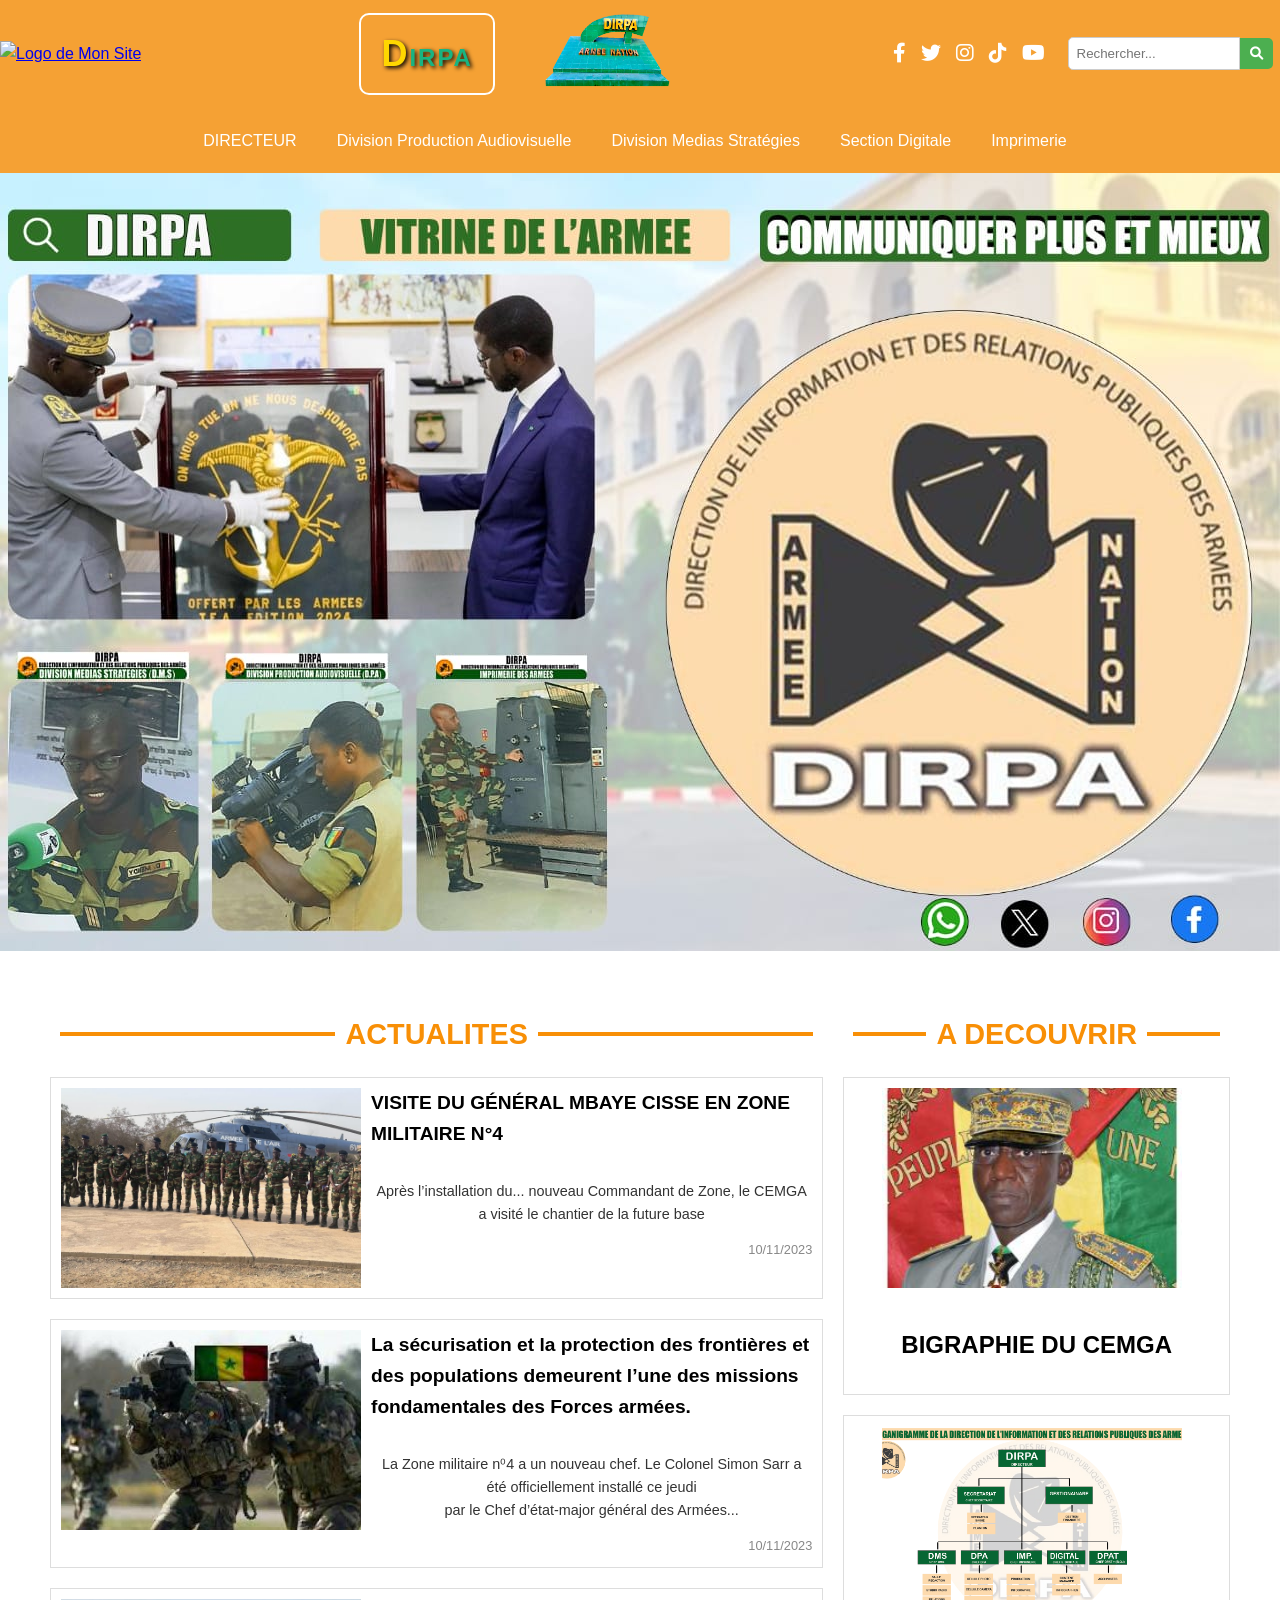
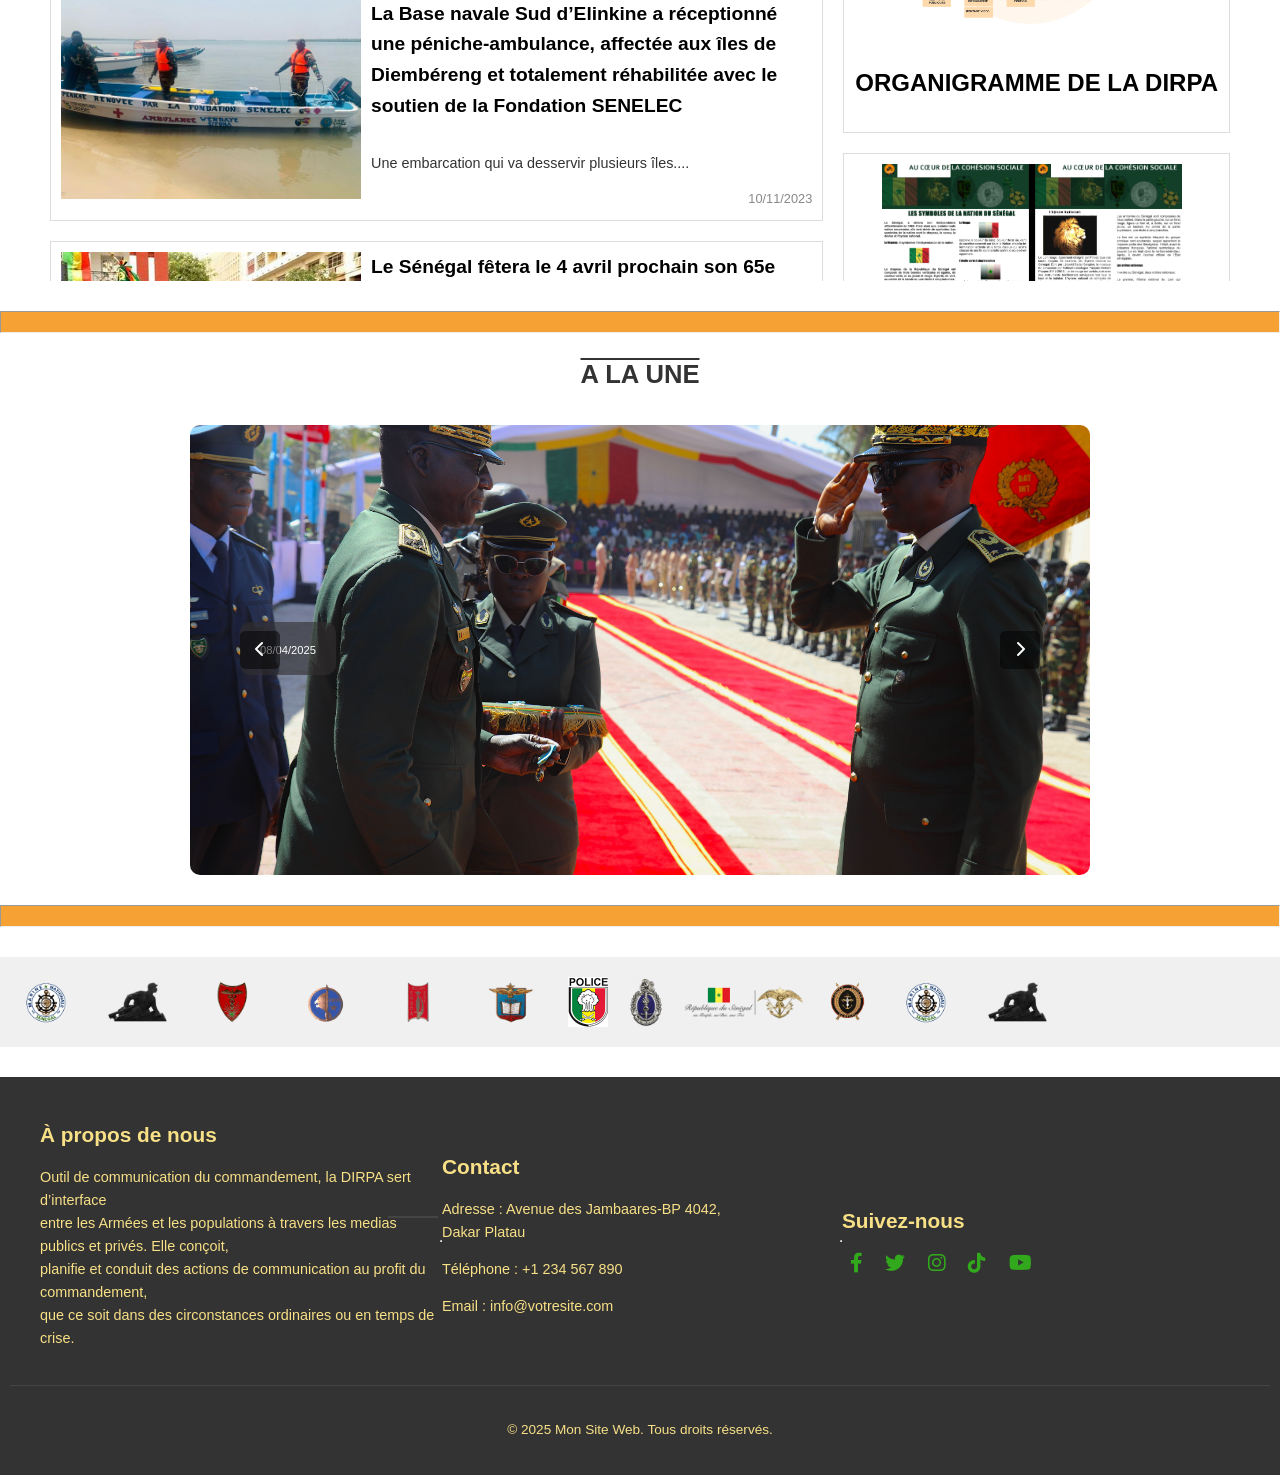
==== index.html @ e5dbb244 "Update and rename pro3.html to index.html" ====
<!DOCTYPE html>
<html lang="fr">
<head>
    <meta charset="UTF-8">
    <meta name="viewport" content="width=device-width,initial-scale=1.0">
    <meta name="keywords" content="militair dirpa armees guerre CEMGA senegal">
    <meta name="author" content="DIOUM Alassane">
    <title> Direction de l’information et des Relations publiques des Armées</title>
    <link rel="Website icon" type="png" href="MEDIA/p2.jpg">
    <link rel="stylesheet" href="pro3.css">
    <link rel="stylesheet" href="https://cdnjs.cloudflare.com/ajax/libs/font-awesome/6.0.0/css/all.min.css">
</head>
<body>
    <header>
        <div class="header-container">
            <div class="header-left">
                <button id="burger-btn" class="burger-btn">
                    <i class="fas fa-bars"></i>
                </button>
                <div class="logo">
                    <a href="#"><img src="logo-pays.png" alt="Logo de Mon Site"></a>
                </div>
            </div>
            <nav id="burger-menu" class="burger-menu">
                <div class="menu-header">
                    <button id="close-menu-btn" class="close-menu-btn">
                        <i class="fas fa-times"></i>
                    </button>
                </div>
                <ul class="menu-list">
                    <li><a href="pro3.html">Accueil</a></li>
                    <li><a href="Apro pos.html">À propos</a></li>
                    <li><a href="#">Services</a></li>
                    <li><a href="#">Contact</a></li>
                </ul>
            </nav>
            <div class="header-center">
                <div class="site-name">
                    <span class="first-letter">D</span>IRPA
                </div>
                <div class="site-logo">
                    <img src="MEDIA/LOGODIRPA_3798 copie.png" alt="Logo DIRPA">
                </div>
            </div>
            <div class="social-icons">
                <a href="https://www.facebook.com/profile.php?id=100066455349864" target="_blank"><i class="fab fa-facebook-f"></i></a>
                <a href="https://twitter.com/@CHEFDIRPA" target="_blank"><i class="fab fa-twitter"></i></a>
                <a href="#" target="_blank"><i class="fab fa-instagram"></i></a>
                <a href="https://www.tiktok.com/@dirpa.armees_sn" target="_blank"><i class="fab fa-tiktok"></i></a>
                <a href="https://youtube.com/@dirpa4155?si=M4tlUrUKACIum7GP" target="_blank"><i class="fab fa-youtube"></i></a>
                <div id="search-container" class="search-container">
                    <input type="text" id="search-input" placeholder="Rechercher...">
                    <button id="search-button" class="search-button">
                        <i class="fas fa-search"></i>
                    </button>
                </div>
            </div>
        </div>
        <nav class="main-nav">
            <ul class="nav-list">
                <li class="nav-item">
                    <a href="#" class="nav-link">DIRECTEUR</a>
                    <div class="sub-menu">
                        <a href="#">Biographie</a>
                        <a href="Ancien.html">Anciens Directeurs</a>
                    </div>
                </li>
                <li class="nav-item">
                    <a href="#" class="nav-link">Division Production Audiovisuelle</a>
                    <div class="sub-menu">
                        <a href="#">Images</a>
                        <a href="#">Videos</a>
                    </div>
                </li>
                <li class="nav-item">
                    <a href="#" class="nav-link">Division Medias Stratégies</a>
                    <div class="sub-menu">
                        <a href="#">Reportages</a>
                    </div>
                </li>
                <li class="nav-item">
                    <a href="#" class="nav-link">Section Digitale</a>
                     
                </li>
                <li class="nav-item">
                    <a href="#" class="nav-link">Imprimerie</a>
                     
                </li>
            </ul>
        </nav>
    </header>
    <div class="imagGARDE"><img src="MEDIA/GARD.jpeg" alt="image d'accuil"></div>
    <div class="container">
        <section class="left-section">
            <h2 class="section-title">ACTUALITES</h2>
            <article class="article">
                <img src="MEDIA/Gk6RUnjXgAAIiLb.jpg" alt="Image 1">
                <div class="article-content">
                    <a href="visit du cemga.html"><h2> VISITE DU GÉNÉRAL MBAYE CISSE EN ZONE MILITAIRE N°4</h2></a>
                    <p> Après l’installation du...
                        nouveau Commandant de Zone, le CEMGA a visité le chantier de la future base</p>
                    <span class="date">10/11/2023</span>
                </div>
            </article>
            <article class="article">
                <img src="MEDIA/emat.jpg" alt="Image 1">
                <div class="article-content">
                    <a href="zoneN4.html"><h2> La sécurisation et la protection des frontières et des populations
                         demeurent l’une des missions fondamentales des Forces armées.</h2></a>
                    <p>La Zone militaire n⁰4 a un nouveau chef. Le Colonel Simon Sarr a été officiellement installé ce jeudi<br>
                        par le Chef d’état-major général des Armées...</p>
                    <span class="date">10/11/2023</span>
                </div>
            </article>
            <article class="article">
                <img src="MEDIA/GlDpIAQXEAAuSAr.jpg" alt="Image 1">
                <div class="article-content">
                    <a href="baseNavalN4.html"><h2>La Base navale Sud d’Elinkine
                        a réceptionné une péniche-ambulance,  affectée aux îles de Diembéreng 
                        et totalement réhabilitée avec le soutien de la Fondation SENELEC </h2></a>
                    <p>Une embarcation qui va desservir plusieurs îles....</p>
                    <span class="date">10/11/2023</span>
                </div>
            </article>
            <article class="article">
                <img src="MEDIA/download.jpg" alt="Image 1"> 
                <div class="article-content">
                    <a href="Avril4.html"><h2> Le Sénégal fêtera le 4 avril prochain son 65e anniversaire d'indépendance avec
                         une grande célébration, comprenant un défilé militaire hors du commun.</h2></a>
                    <p> l'événement mettra particulièrement en évidence la souveraineté stratégique de la nation dans les domaines de la défense et de</p>
                    <span class="date">10/11/2023</span>
                </div>
            </article>
            <article class="article">
                <img src="MEDIA/GYCNZhbXkAA2QbT.jpg" alt="Image 1"> 
                <div class="article-content">
                    <a href="nawrtane.html"><h2>  Les Armées, conjointement avec la Gendarmerie nationale et les parcs nationaux,
                        ont lancé l'opération NAWETAN depuis le 13 septembre 2024 dans la zone de la FALÉMÉ.</h2></a>
                    <p>cette opération entre dans le cadre des activités <br>
                        permanentes des FDS visant à prévenir d'éventuelles</p>
                    <span class="date">10/11/2023</span>
                </div>
            </article>
            <article class="article">
                <iframe width="560" height="315" src="https://www.youtube.com/embed/WeNfExlkNZU?si=0P1k-4X4CtDHpziL" title="YouTube video player" frameborder="0" allow="accelerometer; autoplay; clipboard-write; encrypted-media; gyroscope; picture-in-picture; web-share"
                 referrerpolicy="strict-origin-when-cross-origin" allowfullscreen></iframe>
                <div class="article-content">
                      
                </div>
            </article>
             
        </section>
        <section class="right-section">
            <h2 class="section-title">A DECOUVRIR</h2>
            <article class="article">
                <a href="cemga.html"><img src="MEDIA/photo cemga (1).jpg" alt="Image 3"></a>
                <a href="cemga.html"><h2>BIGRAPHIE DU CEMGA</h2></a>
            </article>
            <article class="article">
                <a href="ORGANIGRAMME.html"><img src="MEDIA/Plan de travail 1 copie.png" alt="Image 3"></a>
                <a href="ORGANIGRAMME.html"><h2>ORGANIGRAMME DE LA DIRPA</h2></a>
            </article>
            <article class="article">
                <a href="symbol.html"><img src="MEDIA/les symboles de la nation.jpg" alt="Image 3"></a>
                <a href="symbol.html"><h2> les symboles de la nation</h2></a>
            </article>
            <article class="article">
                <a href="hommage.html"><img src="MEDIA/hommage au feu Adjudant Diouf.png" alt="Image 3"></a>
                <a href="hommage.html"><h2>hommage au feu Adjudant Diouf</h2></a>
            </article>
            <article class="article">
                <iframe width="560" height="315" src="https://www.youtube.com/embed/WeNfExlkNZU?si=0P1k-4X4CtDHpziL" title="YouTube video player" frameborder="0" allow="accelerometer; autoplay; clipboard-write; encrypted-media; gyroscope; picture-in-picture; web-share"
                 referrerpolicy="strict-origin-when-cross-origin" allowfullscreen></iframe>
            </article>
        </section>
    </div>
    <div class="EspaceHR"><hr><h2>A LA UNE</h2></div>

    <div class="fixed-size-slider-container">
        <div class="fixed-size-slider">
            <div class="slide active">
                 <img src="MEDIA/2Q1A8543.JPG" alt="Description de la photo 1"> 
                <div class="slide-info">
                    <div>
                    <a href="#"><h2> </h2></a>
                    </div>
                    <span class="date">08/04/2025</span>
                </div>
            </div>
            <div class="slide">
                <img src="MEDIA/journée de la femme.png" alt="Description de la photo 2">
                <div class="slide-info">
                    <div>
                    <a href="1erDetail.html"><h2>hommage au feu Adjudant Diouf </h2></a>
                    </div>
                    <span class="date">07/04/2025</span>
                </div>
            </div>
            <div class="slide">
                <img src="MEDIA/whatsapp-image-2025-02-27-a-13-35-14_5ab95a9e.jpg" alt="Description de la photo 3">
                <div class="slide-info">
                    <div>
                   <a href=""><h2> <h2></a>
                   </div>
                    <span class="date">06/04/2025</span>
                </div>
            </div>
        </div>
        <div class="slider-controls">
            <button class="prev-btn"><i class="fas fa-chevron-left"></i></button>
            <button class="next-btn"><i class="fas fa-chevron-right"></i></button>
        </div>
    </div>
    <div class="EspaceHR"><hr></div>
    <div class="partners-band">
        <div class="partners-container">
            <a href="https://www.partenaire1.com" target="_blank" class="partner-logo">
                <img src="MEDIA/Marine.png" alt="Logo Partenaire 1">
            </a>
            <a href="https://www.partenaire2.com" target="_blank" class="partner-logo">
                <img src="MEDIA/EMAT.png" alt="Logo Partenaire 2">
            </a>
            <a href="https://www.partenaire3.com" target="_blank" class="partner-logo">
                <img src="MEDIA/EMS.png" alt="Logo Partenaire 3">
            </a>
            <a href="https://www.partenaire4.com" target="_blank" class="partner-logo">
                <img src="MEDIA/ENOA.png" alt="Logo Partenaire 4">
            </a>
            <a href="https://www.partenaire5.com" target="_blank" class="partner-logo">
                <img src="MEDIA/ENSOA.png" alt="Logo Partenaire 5">
            </a>
            <a href="https://www.partenaire6.com" target="_blank" class="partner-logo">
                <img src="MEDIA/EAA.png" alt="Logo Partenaire 6">
            </a>
            <a href="https://www.partenaire7.com" target="_blank" class="partner-logo">
                <img src="MEDIA/POLICE2.jpg" alt="Logo Partenaire 7">
            </a>
            <a href="https://www.partenaire8.com" target="_blank" class="partner-logo">
                <img src="MEDIA/gendarmeri.png" alt="Logo Partenaire 8">
            </a>
            <a href="https://www.partenaire1.com" target="_blank" class="partner-logo">
                <img src="MEDIA/EMGA.png" alt="Logo Partenaire 1">
            </a>
            <a href="https://www.partenaire1.com" target="_blank" class="partner-logo">
                <img src="MEDIA/mfa.png" alt="Logo Partenaire 1">
            </a>
            <a href="https://www.partenaire2.com" target="_blank" class="partner-logo">
                <img src="MEDIA/Marine.png" alt="Logo Partenaire 2">
            </a>
            <a href="https://www.partenaire3.com" target="_blank" class="partner-logo">
                <img src="MEDIA/EMAT.png" alt="Logo Partenaire 3">
            </a>
        </div>
    </div>


    <footer>
        <div class="footer-container">
            <div class="footer-section">
                <h3>À propos de nous</h3>
                <p>Outil de communication du commandement, la DIRPA sert d’interface<br>
                    entre les Armées et les populations à travers les medias publics et privés. Elle conçoit,<br>
                     planifie et conduit des actions de communication au profit du commandement,<br>
                      que ce soit dans des circonstances ordinaires ou en temps de crise.</p>
            </div>
            <div class="ligne">
            <hr>
            </div>
            <hr>
            <div class="footer-section">
                <h3>Contact</h3>
                <p>Adresse : Avenue des Jambaares-BP 4042,<br> Dakar Platau</p>
                <p>Téléphone : +1 234 567 890</p>
                <p>Email : info@votresite.com</p>
            </div>
            <hr>
            <div class="footer-section">
                <h3>Suivez-nous</h3>
                <div class="social-icons-footer">
                    <a href="https://www.facebook.com/profile.php?id=100066455349864" target="_blank"><i class="fab fa-facebook-f"></i></a>
                <a href="https://twitter.com/@CHEFDIRPA" target="_blank"><i class="fab fa-twitter"></i></a>
                <a href="#" target="_blank"><i class="fab fa-instagram"></i></a>
                <a href="https://www.tiktok.com/@dirpa.armees_sn" target="_blank"><i class="fab fa-tiktok"></i></a>
                <a href="https://youtube.com/@dirpa4155?si=M4tlUrUKACIum7GP" target="_blank"><i class="fab fa-youtube"></i></a>
                </div>
            </div>
        </div>
        <div class="footer-bottom">
            <p>&copy; 2025 Mon Site Web. Tous droits réservés.</p>
        </div>
    </footer>
    <script src="pro3.js"></script>
</body>
</html>
---- pro3.css ----
/* Styles généraux */
body {
    margin: 0;
    font-family: sans-serif;
    line-height: 1.6; /* Améliore la lisibilité */
    color: #333; /* Couleur de texte par défaut */
}

/* Images gardes - doit s'adapter */
.imagGARDE img {
    max-width: 100%; /* S'assure que l'image ne déborde pas */
    height: auto; /* Maintient le ratio d'aspect */
    display: block; /* Supprime l'espace sous l'image */
    object-fit: cover;
    width: 100%; /* Pour s'assurer qu'elle occupe toute la largeur disponible */
}

/* Header */
header {
    background-color: rgb(245, 161, 52);
    color: white;
    padding: 10px 0;
    position: sticky;
    top: 0;
    z-index: 100;
    display: flex;
    flex-direction: column;
    align-items: center;
}

.header-container {
    display: flex;
    align-items: center;
    justify-content: space-between;
    padding: 0 20px;
    width: 100%;
    flex-wrap: wrap; /* Permet aux éléments de passer à la ligne */
}

.header-left {
    display: flex;
    align-items: center;
    gap: 10px;
    /* width: auto; On gérera la largeur avec flex-basis ou des media queries */
}

.logo img {
    height: 50px;
}

.site-logo img {
    height: 80px;
    margin-left: 35px;
}

/* Burger Button (visible sur mobile, caché sur desktop) */
.burger-btn {
    background-color: rgba(0, 0, 0, 0.053);
    border: none;
    color: white;
    font-size: 30px;
    cursor: pointer;
    padding: 10px;
    margin-left: 5px;
    border-radius: 10px;
    display: none; /* Caché par défaut sur desktop */
}

/* Burger Menu Overlay */
.burger-menu a:hover {
    text-decoration: overline;
}

.burger-menu {
    position: fixed;
    top: 0;
    left: 0;
    width: 250px;
    max-width: 80%; /* Limite la largeur sur les très petits écrans */
    height: 100%;
    background-color: #0a0a0ad2;
    color: rgb(246, 242, 242);
    transform: translateX(-100%);
    transition: transform 0.4s ease-in-out;
    z-index: 101;
    overflow-y: auto;
}

.burger-menu.open {
    transform: translateX(0);
}

.menu-header {
    display: flex;
    justify-content: flex-end;
    padding: 10px;
}

.close-menu-btn {
    background-color: transparent;
    border: none;
    color: white;
    font-size: 24px;
    cursor: pointer;
    padding: 5px;
}

.menu-list {
    list-style: none;
    padding: 0;
    margin: 20px 0;
}

.menu-list li {
    padding: 15px 20px;
    border-bottom: 1px solid #444;
}

.menu-list li a {
    color: rgb(255, 255, 255);
    text-decoration: none;
    display: block; /* Rend la zone de clic plus grande */
}

/* Main Navigation (Desktop) */
.main-nav {
    display: flex; /* Toujours flex sur desktop */
    justify-content: center;
    margin-top: 20px;
    width: 100%;
}

.nav-list {
    display: flex;
    list-style: none;
    padding: 0;
    margin: 0;
    flex-wrap: wrap; /* Permet aux éléments de passer à la ligne si l'écran est trop petit */
    justify-content: center; /* Centre les éléments si wrap */
}

.nav-item {
    position: relative;
    margin-right: 10px;
}

.nav-link {
    color: white;
    text-decoration: none;
    padding: 10px 15px;
    display: block;
    text-align: center;
}

.nav-link:hover {
    background-color: rgb(244, 141, 5);
}

/* Sub-menus */
.sub-menu {
    position: absolute;
    top: 100%;
    left: 0;
    background-color: rgba(245, 161, 52, 0.858);
    list-style: none;
    padding: 0;
    margin: 0;
    min-width: 200px;
    display: none; /* Caché par défaut, montré au hover/click */
    flex-direction: column;
    border: 0px solid #444;
    box-shadow: 0px 4px 6px rgb(245, 161, 52); /* Correction de la faute de frappe */
    z-index: 102;
    max-height: 200px;
    overflow-y: auto;
}

.nav-item:hover > .sub-menu {
    display: flex;
}

.sub-menu a {
    color: white;
    text-decoration: none;
    padding: 12px 15px;
    display: block;
    text-align: center;
}

.sub-menu a:hover {
    background-color: rgb(254, 144, 2);
}

/* Social Icons */
.social-icons {
    display: flex;
    gap: 15px;
    font-size: 20px;
    margin-top: 10px;
    order: 3;
    width: 100%; /* Prend toute la largeur sur mobile */
    justify-content: center;
    flex-wrap: wrap; /* Permet aux icônes de passer à la ligne si trop nombreuses */
}

.social-icons a {
    color: white;
    text-decoration: none;
}

.social-icons a:hover {
    color: #ddd;
}

/* Header Center (DIRPA logo and name) */
.header-center {
    display: flex;
    justify-content: center;
    align-items: center;
    width: 100%; /* Prend toute la largeur sur mobile */
    order: 2;
    margin-top: 10px;
    flex-wrap: wrap; /* Permet aux éléments de passer à la ligne */
}

.site-name {
    font-size: 24px;
    font-weight: bold;
    color: #18b482;
    letter-spacing: 2px;
    text-shadow: 2px 2px 4px #000000;
    font-family: 'Arial Black', sans-serif;
    padding: 10px 20px;
    border: 2px solid white;
    border-radius: 10px;
    margin-right: 15px;
    text-align: center; /* Centre le texte si une ligne */
}

.site-name .first-letter {
    font-size: 36px;
    color: #FFD700;
}

/* Search Container */
#search-container {
    display: flex;
    align-items: center;
    margin-top: 10px;
    order: 4;
    width: 100%; /* Prend toute la largeur sur mobile */
    justify-content: center;
}

#search-input {
    padding: 8px;
    border: 1px solid #ccc;
    border-radius: 5px 0 0 5px;
    width: 70%; /* Rendre le champ de recherche plus flexible */
    max-width: 300px; /* Limite la largeur max */
}

.search-button {
    padding: 8px 10px;
    background-color: #4CAF50;
    color: white;
    border: none;
    border-radius: 0 5px 5px 0;
    cursor: pointer;
    margin-right: 0; /* Pas de marge à droite sur mobile */
}

.search-button:hover {
    background-color: #45a049;
}

/* Main Content Area */
.container {
    display: flex;
    flex-direction: column; /* Par défaut en colonne pour mobile */
    height: auto; /* Hauteur auto pour s'adapter au contenu */
    padding: 10px;
    max-width: 1200px; /* Limite la largeur maximale sur grand écran */
    margin: 20px auto; /* Centre le conteneur */
}

.left-section,
.right-section {
    flex: 1; /* Prendra toute la largeur disponible */
    overflow-y: visible; /* Pas de scrollbar interne */
    padding: 10px;
    margin-bottom: 20px; /* Espace entre les sections sur mobile */
}

.section-title {
    display: flex;
    align-items: center;
    justify-content: center;
    margin: 20px 0;
    color: rgb(248, 143, 6);
    font-size: 1.8em; /* Ajuste la taille pour mobile */
    text-align: center;
}

.section-title::before,
.section-title::after {
    content: "";
    flex: 1;
    height: 4px;
    background-color: rgb(248, 143, 6);
    margin: 0 10px;
}

/* Articles */
.article {
    display: flex;
    flex-direction: column; /* Les articles s'empilent verticalement sur mobile */
    margin-bottom: 20px;
    border: 1px solid #ddd;
    padding: 10px;
    transition: transform 0.3s ease;
    align-items: center; /* Centre les éléments dans l'article */
    text-align: center; /* Centre le texte */
}

.article:hover {
    transform: none; /* Désactive le scale pour mobile pour éviter des problèmes */
}

.article img {
    width: 100%; /* L'image prend toute la largeur de l'article */
    height: auto; /* Maintient le ratio */
    max-height: 250px; /* Limite la hauteur max pour les images */
    object-fit: cover;
    margin-right: 0; /* Pas de marge à droite sur mobile */
    margin-bottom: 10px; /* Espace sous l'image */
}

.article-content {
    flex: 1;
    display: flex;
    flex-direction: column;
    justify-content: space-between;
    align-items: center; /* Centre le contenu textuel */
    text-align: center;
}

.article-content h2 {
    margin-top: 0;
    font-size: 1.2em; /* Taille de police ajustée */
}

.article-content p {
    font-size: 0.9em; /* Taille de police ajustée */
    text-align: center; /* Centre le paragraphe */
}

.article-content a {
    text-decoration: none;
    color: #000000;
}

.article-content a:hover {
    color: #0619ea;
}

.date {
    display: block;
    margin-top: 10px; /* Espace au-dessus de la date */
    margin-left: 0; /* Pas de marge auto sur mobile */
    font-size: 0.8em;
    color: #888;
    text-align: center;
    width: 100%; /* Prend toute la largeur */
}

.right-section .article {
    flex-direction: column; /* Assure que les articles restent en colonne */
    align-items: center;
    text-align: center;
}

.right-section .article img {
    margin-bottom: 10px;
    height: auto; /* Laisser la hauteur s'ajuster */
    max-height: 200px; /* Ajuste la hauteur max pour cette section */
}

.right-section a {
    text-decoration: none;
    color: #000000;
}

.right-section a:hover {
    color: #0619ea;
}

/* iframes (YouTube videos) */
iframe {
    width: 100%; /* Rendre les vidéos responsives */
    height: 200px; /* Hauteur fixe pour les vidéos sur mobile */
    max-height: 56.25vw; /* Ratio 16:9 pour maintenir la proportion */
    margin-bottom: 15px; /* Espace sous la vidéo */
}


/* Slider */
.fixed-size-slider-container {
    width: 90%; /* Prend une grande partie de la largeur */
    height: 250px; /* Hauteur réduite pour mobile */
    overflow: hidden;
    position: relative;
    margin: 30px auto;
    border-radius: 10px;
}

.fixed-size-slider {
    display: flex;
    width: 100%;
    height: 100%;
    transition: transform 0.5s ease-in-out;
}

.slide {
    flex-shrink: 0;
    width: 100%;
    height: 100%;
    position: relative;
}

.slide img {
    display: block;
    width: 100%;
    height: 100%;
    object-fit: cover;
}

.slide-info {
    position: absolute;
    bottom: 10px; /* Ajuste la position du texte */
    left: 10px;
    right: 10px; /* Permet au fond de s'étendre */
    background-color: rgba(50, 48, 48, 0.6);
    color: white;
    padding: 10px; /* Ajoute du padding */
    border-radius: 10px;
}

.slide-info h2 {
    margin: 0; /* Supprime la marge par défaut */
    font-size: 1em;
}

.slide-info a {
    color: white;
    text-decoration: none;
}

.slide-info .date {
    font-size: 0.7em;
    color: white;
    margin-top: 5px; /* Espace au-dessus de la date */
    text-align: left; /* Aligner à gauche */
}

.slider-controls {
    position: absolute;
    top: 50%;
    left: 10px; /* Ajuste la position */
    right: 10px; /* Ajuste la position */
    display: flex;
    justify-content: space-between;
    transform: translateY(-50%);
}

.slider-controls button {
    background-color: rgba(0, 0, 0, 0.5);
    color: white;
    border: none;
    padding: 5px 10px; /* Diminue le padding */
    border-radius: 5px;
    cursor: pointer;
    font-size: 0.9em; /* Diminue la taille de la police */
}

/* Partners Band */
.partners-band {
    width: 100%;
    overflow: hidden;
    background-color: #f0f0f0;
    padding: 20px 0; /* Réduit le padding */
    box-sizing: border-box;
    margin: 30px 0; /* Réduit la marge */
}

.partners-container {
    display: flex;
    animation: scroll 20s linear infinite;
    white-space: nowrap;
}

.partner-logo {
    display: flex;
    align-items: center;
    justify-content: center;
    margin: 0 10px; /* Réduit la marge entre les logos */
    flex-shrink: 0;
}

.partner-logo img {
    max-height: 50px; /* Réduit la hauteur max des logos */
    max-width: 120px; /* Réduit la largeur max des logos */
    object-fit: contain;
}

/* Footer */
footer {
    background-color: #333;
    color: rgb(248, 224, 135);
    padding: 20px 10px; /* Ajoute un padding horizontal */
    text-align: center; /* Centre le texte par défaut */
}

.footer-container {
    display: flex;
    flex-direction: column; /* Empile les sections du footer sur mobile */
    align-items: center; /* Centre les éléments */
    max-width: 1200px;
    margin: 0 auto;
}

.ligne hr {
    height: 2px; /* Ligne horizontale */
    width: 80%; /* Prend une bonne partie de la largeur */
    margin: 20px auto; /* Centre la ligne */
    background-color: #444; /* Couleur de la ligne */
    border: none;
    transform: none; /* Retire la rotation pour mobile */
}

.footer-section {
    flex: 1;
    min-width: unset; /* Retire le min-width */
    margin-bottom: 20px;
    padding: 0 10px; /* Padding interne pour les sections */
}

.footer-section h3 {
    margin-bottom: 10px;
    font-size: 1.3em;
}

.footer-section p {
    font-size: 0.9em;
}

.social-icons-footer a {
    color: rgb(50, 168, 29);
    font-size: 24px; /* Augmente la taille des icônes pour la facilité de clic */
    margin: 0 8px; /* Espacement entre les icônes */
}

.footer-bottom {
    text-align: center;
    padding-top: 20px;
    border-top: 1px solid #444;
    font-size: 0.85em;
}

/* Styles pour la page de détails d'article */
.article-detail-container {
    max-width: 95%; /* Prend plus de largeur sur mobile */
    margin: 20px auto;
    padding: 10px; /* Réduit le padding */
}

.article-detail {
    flex-direction: column;
    border: 1px solid #ddd;
    padding: 15px; /* Réduit le padding */
}

.article-detail img {
    max-width: 100%;
    height: auto;
    margin-bottom: 15px;
}

.article-detail-content h1 {
    margin-top: 0;
    font-size: 1.5em; /* Ajuste la taille */
}

/* Styles pour la page de contenu du menu */
.menu-content-container {
    max-width: 95%;
    margin: 20px auto;
    padding: 10px;
    border: 1px solid #ddd;
}

.EspaceHR hr {
    margin-top: 10px;
    padding-top: 20px;
    background-color: rgb(245, 161, 52);
}

.EspaceHR h2 {
    text-align: center;
    text-decoration: overline;
    font-size: 1.6em; /* Ajuste la taille */
}

/* --- MEDIA QUERIES --- */

/* Pour les écrans plus grands que 768px (Tablettes et Desktops) */
@media (min-width: 769px) {
    .burger-btn {
        display: none; /* Cache le bouton burger sur les grands écrans */
    }

    .burger-menu {
        transform: translateX(-100%); /* S'assure que le menu burger est caché */
    }

    /* Le header doit revenir à sa disposition desktop */
    header {
        flex-direction: column; /* Maintient cette direction pour que la main-nav soit en dessous */
        align-items: center;
    }

    .header-container {
        flex-direction: row;
        justify-content: space-between;
        align-items: center;
        flex-wrap: nowrap; /* Empêche le wrap sur desktop */
    }

    .header-left {
        width: auto;
    }

    .header-center {
        width: auto;
        order: unset; /* Réinitialise l'ordre */
        margin-top: 0;
    }

    .social-icons {
        width: auto;
        order: unset; /* Réinitialise l'ordre */
        margin-top: 0;
    }

    #search-container {
        width: auto;
        order: unset; /* Réinitialise l'ordre */
        margin-top: 0;
    }

    .main-nav {
        display: flex; /* Affiche la navigation principale sur desktop */
        margin-top: 20px;
    }

    .nav-list {
        flex-direction: row; /* La liste de navigation en ligne */
        flex-wrap: nowrap;
    }

    .nav-item {
        margin-right: 10px;
    }

    /* Conteneur principal en deux colonnes */
    .container {
        flex-direction: row; /* Les sections côte à côte */
        height: 100vh; /* Revenir à la hauteur initiale si souhaité, mais 'auto' est souvent mieux */
    }

    .left-section {
        flex: 2; /* Deux fois plus large que la section droite */
        overflow-y: auto; /* Peut avoir un scrollbar interne si le contenu est long */
        margin-bottom: 0; /* Pas de marge entre les sections en desktop */
    }

    .right-section {
        flex: 1; /* Une fois la largeur de base */
        overflow-y: auto; /* Peut avoir un scrollbar interne */
        margin-bottom: 0;
    }

    .article {
        flex-direction: row; /* Articles en ligne */
        text-align: left; /* Alignement du texte à gauche */
        align-items: flex-start; /* Aligne les éléments en haut */
    }

    .article:hover {
        transform: scale(1.05); /* Réactive l'effet de zoom */
    }

    .article img {
        width: 300px; /* Largeur fixe pour les images des articles */
        height: 200px;
        margin-right: 10px;
        margin-bottom: 0;
    }

    .article-content {
        align-items: flex-start; /* Aligne le contenu à gauche */
        text-align: left;
    }

    .date {
        margin-top: auto; /* Pousse la date vers le bas */
        margin-left: auto; /* Pousse la date vers la droite */
        text-align: right;
    }

    .right-section .article {
        flex-direction: column; /* Les articles de la section droite restent en colonne */
        align-items: center;
        text-align: center;
    }

    .right-section .article img {
        height: 250px; /* Revenir à la hauteur originale */
    }

    /* Slider sur desktop */
    .fixed-size-slider-container {
        width: 900px; /* Largeur fixe du conteneur (ajustez) */
        height: 450px; /* Hauteur fixe du conteneur (ajustez) */
    }

    .slide-info {
        bottom: 200px; /* Revenir à la position originale */
        left: 50px;
        right: auto; /* Retire le droit */
        padding: 15px 20px; /* Padding original */
    }

    .slider-controls {
        left: 50px;
        right: 50px;
    }

    .slider-controls button {
        padding: 10px 15px;
        font-size: 1em;
    }

    /* Footer sur desktop */
    footer {
        text-align: left; /* Réaligner le texte à gauche */
    }

    .footer-container {
        flex-direction: row; /* Les sections du footer en ligne */
        justify-content: space-around;
    }

    .ligne hr {
        height: 50px;
        width: 2px; /* Revenir à une ligne verticale */
        margin: 0;
        transform: rotate(90deg);
        transform-origin: top left;
    }

    .footer-section {
        min-width: 200px; /* Revenir au min-width original */
        padding: 0;
    }

    .social-icons-footer a {
        font-size: 20px; /* Revenir à la taille originale des icônes */
        margin-right: 10px;
    }
}

/* Pour les très petits écrans (smartphones en mode portrait) */
@media (max-width: 480px) {
    .header-container {
        padding: 0 10px; /* Moins de padding sur les très petits écrans */
    }

    .site-name {
        font-size: 20px;
        padding: 8px 15px;
        margin-right: 0; /* Pas de marge à droite sur très petit */
    }

    .site-name .first-letter {
        font-size: 30px;
    }

    .logo img {
        height: 40px; /* Plus petit logo sur mobile */
    }

    .site-logo img {
        height: 60px; /* Plus petit logo central */
        margin-left: 10px;
    }

    .social-icons {
        gap: 10px;
        font-size: 18px;
    }

    #search-input {
        width: 60%; /* Encore plus étroit pour laisser de la place au bouton */
    }

    .burger-menu {
        width: 100%; /* Le menu prend toute la largeur sur très petit */
        max-width: none;
    }

    .article-content h2 {
        font-size: 1em; /* Réduit la taille des titres d'article */
    }

    .fixed-size-slider-container {
        width: 95%; /* Prend presque toute la largeur */
        height: 200px; /* Encore plus petit pour s'adapter */
    }

    .slide-info {
        font-size: 0.9em;
        bottom: 5px; /* Positionne le texte plus bas */
        left: 5px;
        right: 5px;
        padding: 8px;
    }

    .slide-info h2 {
        font-size: 0.9em;
    }

    .slider-controls button {
        padding: 3px 8px;
        font-size: 0.8em;
    }

    .partners-band {
        padding: 15px 0;
        margin: 20px 0;
    }

    .partner-logo img {
        max-height: 40px;
        max-width: 100px;
    }
}

/* Styles spécifiques pour le corps quand le menu est ouvert (pour bloquer le scroll) */
body.menu-open {
    overflow: hidden;
}

/* Pour le comportement du burger menu - montre le bouton burger et cache la main-nav sur les petits écrans */
@media (max-width: 768px) {
    .burger-btn {
        display: block; /* Affiche le bouton burger */
    }

    .main-nav {
        display: none; /* Cache la navigation principale */
    }

    .header-container {
        /* Ajustements spécifiques pour le layout du header sur mobile */
        flex-direction: column;
        align-items: center;
        padding: 0 10px;
    }

    .header-left {
        width: 100%;
        justify-content: space-between; /* Espace le logo et le bouton burger */
    }

    .header-center,
    .social-icons,
    #search-container {
        width: 100%;
        justify-content: center;
        margin-top: 10px; /* Ajoute un peu d'espace */
    }
}
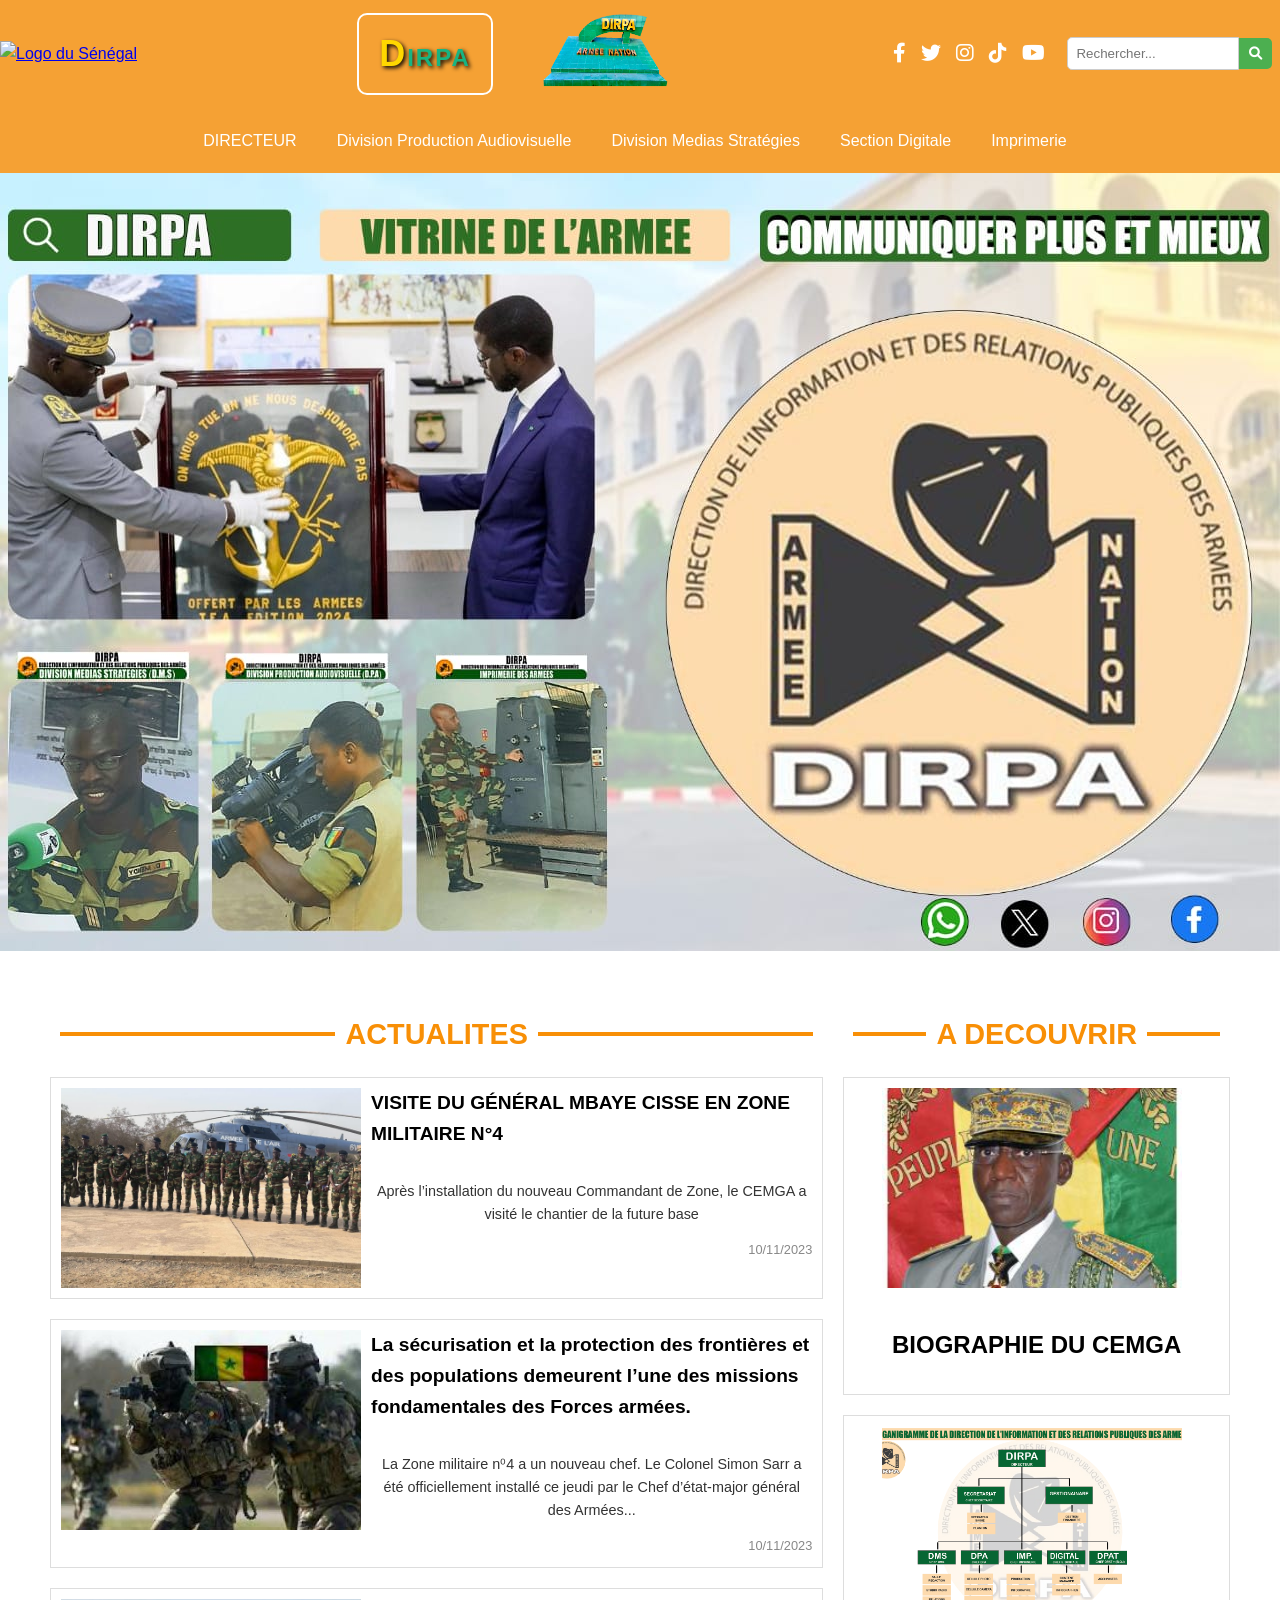
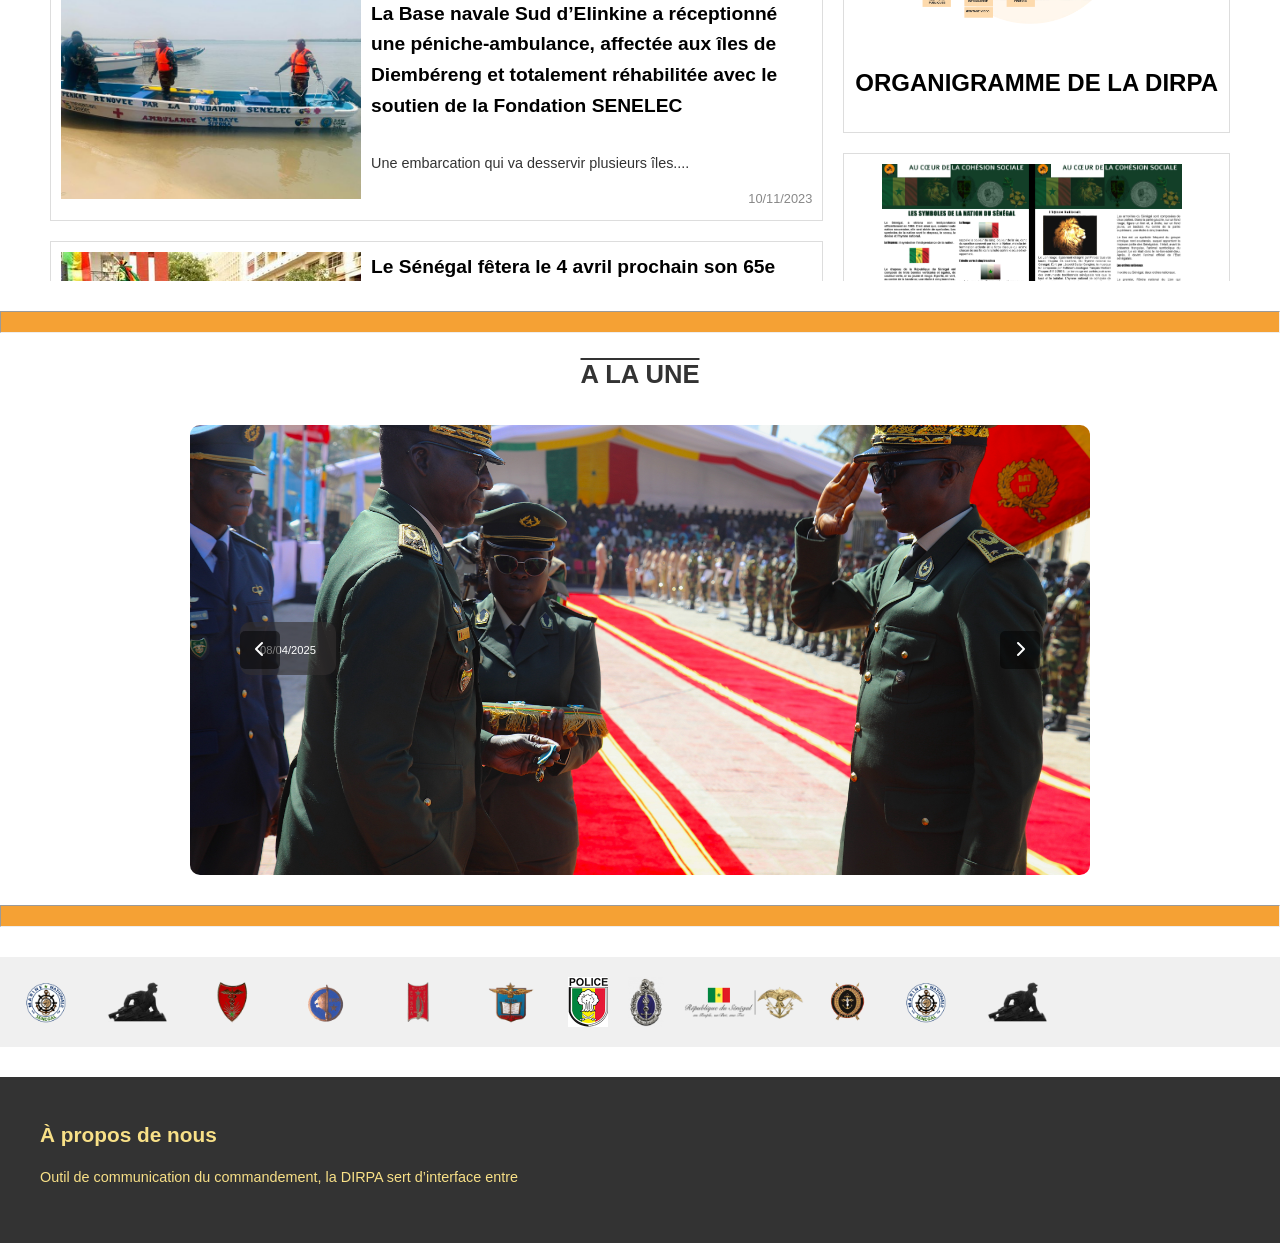
==== commit 57899ce5: "Update index.html" ====
--- a/index.html
+++ b/index.html
@@ -1,12 +1,12 @@
-<!DOCTYPE html>
+ <!DOCTYPE html>
 <html lang="fr">
 <head>
     <meta charset="UTF-8">
-    <meta name="viewport" content="width=device-width,initial-scale=1.0">
+    <meta name="viewport" content="width=device-width, initial-scale=1.0">
     <meta name="keywords" content="militair dirpa armees guerre CEMGA senegal">
     <meta name="author" content="DIOUM Alassane">
-    <title> Direction de l’information et des Relations publiques des Armées</title>
-    <link rel="Website icon" type="png" href="MEDIA/p2.jpg">
+    <title>Direction de l’information et des Relations publiques des Armées</title>
+    <link rel="Website icon" type="image/png" href="MEDIA/p2.jpg">
     <link rel="stylesheet" href="pro3.css">
     <link rel="stylesheet" href="https://cdnjs.cloudflare.com/ajax/libs/font-awesome/6.0.0/css/all.min.css">
 </head>
@@ -14,16 +14,16 @@
     <header>
         <div class="header-container">
             <div class="header-left">
-                <button id="burger-btn" class="burger-btn">
+                <button id="burger-btn" class="burger-btn" aria-label="Ouvrir le menu de navigation" aria-expanded="false">
                     <i class="fas fa-bars"></i>
                 </button>
                 <div class="logo">
-                    <a href="#"><img src="logo-pays.png" alt="Logo de Mon Site"></a>
-                </div>
-            </div>
-            <nav id="burger-menu" class="burger-menu">
+                    <a href="#"><img src="logo-pays.png" alt="Logo du Sénégal"></a>
+                </div>
+            </div>
+            <nav id="burger-menu" class="burger-menu" aria-label="Menu de navigation mobile">
                 <div class="menu-header">
-                    <button id="close-menu-btn" class="close-menu-btn">
+                    <button id="close-menu-btn" class="close-menu-btn" aria-label="Fermer le menu de navigation">
                         <i class="fas fa-times"></i>
                     </button>
                 </div>
@@ -43,20 +43,20 @@
                 </div>
             </div>
             <div class="social-icons">
-                <a href="https://www.facebook.com/profile.php?id=100066455349864" target="_blank"><i class="fab fa-facebook-f"></i></a>
-                <a href="https://twitter.com/@CHEFDIRPA" target="_blank"><i class="fab fa-twitter"></i></a>
-                <a href="#" target="_blank"><i class="fab fa-instagram"></i></a>
-                <a href="https://www.tiktok.com/@dirpa.armees_sn" target="_blank"><i class="fab fa-tiktok"></i></a>
-                <a href="https://youtube.com/@dirpa4155?si=M4tlUrUKACIum7GP" target="_blank"><i class="fab fa-youtube"></i></a>
+                <a href="https://www.facebook.com/profile.php?id=100066455349864" target="_blank" aria-label="Page Facebook"><i class="fab fa-facebook-f"></i></a>
+                <a href="https://twitter.com/@CHEFDIRPA" target="_blank" aria-label="Compte Twitter"><i class="fab fa-twitter"></i></a>
+                <a href="#" target="_blank" aria-label="Compte Instagram"><i class="fab fa-instagram"></i></a>
+                <a href="https://www.tiktok.com/@dirpa.armees_sn" target="_blank" aria-label="Compte TikTok"><i class="fab fa-tiktok"></i></a>
+                <a href="https://youtube.com/@dirpa4155?si=M4tlUrUKACIum7GP" target="_blank" aria-label="Chaîne YouTube"><i class="fab fa-youtube"></i></a>
                 <div id="search-container" class="search-container">
                     <input type="text" id="search-input" placeholder="Rechercher...">
-                    <button id="search-button" class="search-button">
+                    <button id="search-button" class="search-button" aria-label="Lancer la recherche">
                         <i class="fas fa-search"></i>
                     </button>
                 </div>
             </div>
         </div>
-        <nav class="main-nav">
+        <nav class="main-nav" aria-label="Menu de navigation principal">
             <ul class="nav-list">
                 <li class="nav-item">
                     <a href="#" class="nav-link">DIRECTEUR</a>
@@ -80,109 +80,99 @@
                 </li>
                 <li class="nav-item">
                     <a href="#" class="nav-link">Section Digitale</a>
-                     
                 </li>
                 <li class="nav-item">
                     <a href="#" class="nav-link">Imprimerie</a>
-                     
                 </li>
             </ul>
         </nav>
     </header>
-    <div class="imagGARDE"><img src="MEDIA/GARD.jpeg" alt="image d'accuil"></div>
+
+    <div class="imagGARDE"><img src="MEDIA/GARD.jpeg" alt="Image d'accueil du site"></div>
+
     <div class="container">
         <section class="left-section">
             <h2 class="section-title">ACTUALITES</h2>
             <article class="article">
-                <img src="MEDIA/Gk6RUnjXgAAIiLb.jpg" alt="Image 1">
-                <div class="article-content">
-                    <a href="visit du cemga.html"><h2> VISITE DU GÉNÉRAL MBAYE CISSE EN ZONE MILITAIRE N°4</h2></a>
-                    <p> Après l’installation du...
-                        nouveau Commandant de Zone, le CEMGA a visité le chantier de la future base</p>
-                    <span class="date">10/11/2023</span>
-                </div>
-            </article>
-            <article class="article">
-                <img src="MEDIA/emat.jpg" alt="Image 1">
-                <div class="article-content">
-                    <a href="zoneN4.html"><h2> La sécurisation et la protection des frontières et des populations
-                         demeurent l’une des missions fondamentales des Forces armées.</h2></a>
-                    <p>La Zone militaire n⁰4 a un nouveau chef. Le Colonel Simon Sarr a été officiellement installé ce jeudi<br>
-                        par le Chef d’état-major général des Armées...</p>
-                    <span class="date">10/11/2023</span>
-                </div>
-            </article>
-            <article class="article">
-                <img src="MEDIA/GlDpIAQXEAAuSAr.jpg" alt="Image 1">
-                <div class="article-content">
-                    <a href="baseNavalN4.html"><h2>La Base navale Sud d’Elinkine
-                        a réceptionné une péniche-ambulance,  affectée aux îles de Diembéreng 
-                        et totalement réhabilitée avec le soutien de la Fondation SENELEC </h2></a>
+                <img src="MEDIA/Gk6RUnjXgAAIiLb.jpg" alt="Visite du Général Mbaye Cisse">
+                <div class="article-content">
+                    <a href="visit du cemga.html"><h2>VISITE DU GÉNÉRAL MBAYE CISSE EN ZONE MILITAIRE N°4</h2></a>
+                    <p>Après l’installation du nouveau Commandant de Zone, le CEMGA a visité le chantier de la future base</p>
+                    <span class="date">10/11/2023</span>
+                </div>
+            </article>
+            <article class="article">
+                <img src="MEDIA/emat.jpg" alt="Forces armées sénégalaises">
+                <div class="article-content">
+                    <a href="zoneN4.html"><h2>La sécurisation et la protection des frontières et des populations demeurent l’une des missions fondamentales des Forces armées.</h2></a>
+                    <p>La Zone militaire n⁰4 a un nouveau chef. Le Colonel Simon Sarr a été officiellement installé ce jeudi par le Chef d’état-major général des Armées...</p>
+                    <span class="date">10/11/2023</span>
+                </div>
+            </article>
+            <article class="article">
+                <img src="MEDIA/GlDpIAQXEAAuSAr.jpg" alt="Base Navale Sud d’Elinkine">
+                <div class="article-content">
+                    <a href="baseNavalN4.html"><h2>La Base navale Sud d’Elinkine a réceptionné une péniche-ambulance, affectée aux îles de Diembéreng et totalement réhabilitée avec le soutien de la Fondation SENELEC</h2></a>
                     <p>Une embarcation qui va desservir plusieurs îles....</p>
                     <span class="date">10/11/2023</span>
                 </div>
             </article>
             <article class="article">
-                <img src="MEDIA/download.jpg" alt="Image 1"> 
-                <div class="article-content">
-                    <a href="Avril4.html"><h2> Le Sénégal fêtera le 4 avril prochain son 65e anniversaire d'indépendance avec
-                         une grande célébration, comprenant un défilé militaire hors du commun.</h2></a>
-                    <p> l'événement mettra particulièrement en évidence la souveraineté stratégique de la nation dans les domaines de la défense et de</p>
-                    <span class="date">10/11/2023</span>
-                </div>
-            </article>
-            <article class="article">
-                <img src="MEDIA/GYCNZhbXkAA2QbT.jpg" alt="Image 1"> 
-                <div class="article-content">
-                    <a href="nawrtane.html"><h2>  Les Armées, conjointement avec la Gendarmerie nationale et les parcs nationaux,
-                        ont lancé l'opération NAWETAN depuis le 13 septembre 2024 dans la zone de la FALÉMÉ.</h2></a>
-                    <p>cette opération entre dans le cadre des activités <br>
-                        permanentes des FDS visant à prévenir d'éventuelles</p>
-                    <span class="date">10/11/2023</span>
-                </div>
-            </article>
-            <article class="article">
-                <iframe width="560" height="315" src="https://www.youtube.com/embed/WeNfExlkNZU?si=0P1k-4X4CtDHpziL" title="YouTube video player" frameborder="0" allow="accelerometer; autoplay; clipboard-write; encrypted-media; gyroscope; picture-in-picture; web-share"
-                 referrerpolicy="strict-origin-when-cross-origin" allowfullscreen></iframe>
-                <div class="article-content">
-                      
-                </div>
-            </article>
-             
+                <img src="MEDIA/download.jpg" alt="Célébration du 4 avril">
+                <div class="article-content">
+                    <a href="Avril4.html"><h2>Le Sénégal fêtera le 4 avril prochain son 65e anniversaire d'indépendance avec une grande célébration, comprenant un défilé militaire hors du commun.</h2></a>
+                    <p>L'événement mettra particulièrement en évidence la souveraineté stratégique de la nation dans les domaines de la défense et de</p>
+                    <span class="date">10/11/2023</span>
+                </div>
+            </article>
+            <article class="article">
+                <img src="MEDIA/GYCNZhbXkAA2QbT.jpg" alt="Opération NAWETAN">
+                <div class="article-content">
+                    <a href="nawrtane.html"><h2>Les Armées, conjointement avec la Gendarmerie nationale et les parcs nationaux, ont lancé l'opération NAWETAN depuis le 13 septembre 2024 dans la zone de la FALÉMÉ.</h2></a>
+                    <p>cette opération entre dans le cadre des activités permanentes des FDS visant à prévenir d'éventuelles</p>
+                    <span class="date">10/11/2023</span>
+                </div>
+            </article>
+            <article class="article">
+                <iframe src="https://www.youtube.com/embed/dQw4w9WgXcQ" title="YouTube video player" frameborder="0" allow="accelerometer; autoplay; clipboard-write; encrypted-media; gyroscope; picture-in-picture; web-share" referrerpolicy="strict-origin-when-cross-origin" allowfullscreen></iframe>
+                <div class="article-content">
+                    </div>
+            </article>
         </section>
+
         <section class="right-section">
             <h2 class="section-title">A DECOUVRIR</h2>
             <article class="article">
-                <a href="cemga.html"><img src="MEDIA/photo cemga (1).jpg" alt="Image 3"></a>
-                <a href="cemga.html"><h2>BIGRAPHIE DU CEMGA</h2></a>
-            </article>
-            <article class="article">
-                <a href="ORGANIGRAMME.html"><img src="MEDIA/Plan de travail 1 copie.png" alt="Image 3"></a>
+                <a href="cemga.html"><img src="MEDIA/photo cemga (1).jpg" alt="Photo du CEMGA"></a>
+                <a href="cemga.html"><h2>BIOGRAPHIE DU CEMGA</h2></a>
+            </article>
+            <article class="article">
+                <a href="ORGANIGRAMME.html"><img src="MEDIA/Plan de travail 1 copie.png" alt="Organigramme de la DIRPA"></a>
                 <a href="ORGANIGRAMME.html"><h2>ORGANIGRAMME DE LA DIRPA</h2></a>
             </article>
             <article class="article">
-                <a href="symbol.html"><img src="MEDIA/les symboles de la nation.jpg" alt="Image 3"></a>
-                <a href="symbol.html"><h2> les symboles de la nation</h2></a>
-            </article>
-            <article class="article">
-                <a href="hommage.html"><img src="MEDIA/hommage au feu Adjudant Diouf.png" alt="Image 3"></a>
-                <a href="hommage.html"><h2>hommage au feu Adjudant Diouf</h2></a>
-            </article>
-            <article class="article">
-                <iframe width="560" height="315" src="https://www.youtube.com/embed/WeNfExlkNZU?si=0P1k-4X4CtDHpziL" title="YouTube video player" frameborder="0" allow="accelerometer; autoplay; clipboard-write; encrypted-media; gyroscope; picture-in-picture; web-share"
-                 referrerpolicy="strict-origin-when-cross-origin" allowfullscreen></iframe>
+                <a href="symbol.html"><img src="MEDIA/les symboles de la nation.jpg" alt="Symboles de la nation"></a>
+                <a href="symbol.html"><h2>Les symboles de la nation</h2></a>
+            </article>
+            <article class="article">
+                <a href="hommage.html"><img src="MEDIA/hommage au feu Adjudant Diouf.png" alt="Hommage à l'Adjudant Diouf"></a>
+                <a href="hommage.html"><h2>Hommage au feu Adjudant Diouf</h2></a>
+            </article>
+            <article class="article">
+                <iframe src="https://www.youtube.com/embed/dQw4w9WgXcQ" title="YouTube video player" frameborder="0" allow="accelerometer; autoplay; clipboard-write; encrypted-media; gyroscope; picture-in-picture; web-share" referrerpolicy="strict-origin-when-cross-origin" allowfullscreen></iframe>
             </article>
         </section>
     </div>
+
     <div class="EspaceHR"><hr><h2>A LA UNE</h2></div>
 
     <div class="fixed-size-slider-container">
         <div class="fixed-size-slider">
             <div class="slide active">
-                 <img src="MEDIA/2Q1A8543.JPG" alt="Description de la photo 1"> 
+                <img src="MEDIA/2Q1A8543.JPG" alt="Description de la photo 1">
                 <div class="slide-info">
                     <div>
-                    <a href="#"><h2> </h2></a>
+                        <a href="#"><h2> </h2></a>
                     </div>
                     <span class="date">08/04/2025</span>
                 </div>
@@ -191,7 +181,7 @@
                 <img src="MEDIA/journée de la femme.png" alt="Description de la photo 2">
                 <div class="slide-info">
                     <div>
-                    <a href="1erDetail.html"><h2>hommage au feu Adjudant Diouf </h2></a>
+                        <a href="1erDetail.html"><h2>hommage au feu Adjudant Diouf </h2></a>
                     </div>
                     <span class="date">07/04/2025</span>
                 </div>
@@ -200,95 +190,63 @@
                 <img src="MEDIA/whatsapp-image-2025-02-27-a-13-35-14_5ab95a9e.jpg" alt="Description de la photo 3">
                 <div class="slide-info">
                     <div>
-                   <a href=""><h2> <h2></a>
-                   </div>
+                        <a href=""><h2> </h2></a>
+                    </div>
                     <span class="date">06/04/2025</span>
                 </div>
             </div>
         </div>
         <div class="slider-controls">
-            <button class="prev-btn"><i class="fas fa-chevron-left"></i></button>
-            <button class="next-btn"><i class="fas fa-chevron-right"></i></button>
+            <button class="prev-btn" aria-label="Diapositive précédente"><i class="fas fa-chevron-left"></i></button>
+            <button class="next-btn" aria-label="Diapositive suivante"><i class="fas fa-chevron-right"></i></button>
         </div>
     </div>
+
     <div class="EspaceHR"><hr></div>
+
     <div class="partners-band">
         <div class="partners-container">
             <a href="https://www.partenaire1.com" target="_blank" class="partner-logo">
-                <img src="MEDIA/Marine.png" alt="Logo Partenaire 1">
+                <img src="MEDIA/Marine.png" alt="Logo Marine Nationale">
             </a>
             <a href="https://www.partenaire2.com" target="_blank" class="partner-logo">
-                <img src="MEDIA/EMAT.png" alt="Logo Partenaire 2">
+                <img src="MEDIA/EMAT.png" alt="Logo EMAT">
             </a>
             <a href="https://www.partenaire3.com" target="_blank" class="partner-logo">
-                <img src="MEDIA/EMS.png" alt="Logo Partenaire 3">
+                <img src="MEDIA/EMS.png" alt="Logo EMS">
             </a>
             <a href="https://www.partenaire4.com" target="_blank" class="partner-logo">
-                <img src="MEDIA/ENOA.png" alt="Logo Partenaire 4">
+                <img src="MEDIA/ENOA.png" alt="Logo ENOA">
             </a>
             <a href="https://www.partenaire5.com" target="_blank" class="partner-logo">
-                <img src="MEDIA/ENSOA.png" alt="Logo Partenaire 5">
+                <img src="MEDIA/ENSOA.png" alt="Logo ENSOA">
             </a>
             <a href="https://www.partenaire6.com" target="_blank" class="partner-logo">
-                <img src="MEDIA/EAA.png" alt="Logo Partenaire 6">
+                <img src="MEDIA/EAA.png" alt="Logo EAA">
             </a>
             <a href="https://www.partenaire7.com" target="_blank" class="partner-logo">
-                <img src="MEDIA/POLICE2.jpg" alt="Logo Partenaire 7">
+                <img src="MEDIA/POLICE2.jpg" alt="Logo Police">
             </a>
             <a href="https://www.partenaire8.com" target="_blank" class="partner-logo">
-                <img src="MEDIA/gendarmeri.png" alt="Logo Partenaire 8">
+                <img src="MEDIA/gendarmeri.png" alt="Logo Gendarmerie">
             </a>
             <a href="https://www.partenaire1.com" target="_blank" class="partner-logo">
-                <img src="MEDIA/EMGA.png" alt="Logo Partenaire 1">
+                <img src="MEDIA/EMGA.png" alt="Logo EMGA">
             </a>
             <a href="https://www.partenaire1.com" target="_blank" class="partner-logo">
-                <img src="MEDIA/mfa.png" alt="Logo Partenaire 1">
+                <img src="MEDIA/mfa.png" alt="Logo MFA">
             </a>
             <a href="https://www.partenaire2.com" target="_blank" class="partner-logo">
-                <img src="MEDIA/Marine.png" alt="Logo Partenaire 2">
+                <img src="MEDIA/Marine.png" alt="Logo Marine Nationale">
             </a>
             <a href="https://www.partenaire3.com" target="_blank" class="partner-logo">
-                <img src="MEDIA/EMAT.png" alt="Logo Partenaire 3">
+                <img src="MEDIA/EMAT.png" alt="Logo EMAT">
             </a>
         </div>
     </div>
-
 
     <footer>
         <div class="footer-container">
             <div class="footer-section">
                 <h3>À propos de nous</h3>
-                <p>Outil de communication du commandement, la DIRPA sert d’interface<br>
-                    entre les Armées et les populations à travers les medias publics et privés. Elle conçoit,<br>
-                     planifie et conduit des actions de communication au profit du commandement,<br>
-                      que ce soit dans des circonstances ordinaires ou en temps de crise.</p>
-            </div>
-            <div class="ligne">
-            <hr>
-            </div>
-            <hr>
-            <div class="footer-section">
-                <h3>Contact</h3>
-                <p>Adresse : Avenue des Jambaares-BP 4042,<br> Dakar Platau</p>
-                <p>Téléphone : +1 234 567 890</p>
-                <p>Email : info@votresite.com</p>
-            </div>
-            <hr>
-            <div class="footer-section">
-                <h3>Suivez-nous</h3>
-                <div class="social-icons-footer">
-                    <a href="https://www.facebook.com/profile.php?id=100066455349864" target="_blank"><i class="fab fa-facebook-f"></i></a>
-                <a href="https://twitter.com/@CHEFDIRPA" target="_blank"><i class="fab fa-twitter"></i></a>
-                <a href="#" target="_blank"><i class="fab fa-instagram"></i></a>
-                <a href="https://www.tiktok.com/@dirpa.armees_sn" target="_blank"><i class="fab fa-tiktok"></i></a>
-                <a href="https://youtube.com/@dirpa4155?si=M4tlUrUKACIum7GP" target="_blank"><i class="fab fa-youtube"></i></a>
-                </div>
-            </div>
-        </div>
-        <div class="footer-bottom">
-            <p>&copy; 2025 Mon Site Web. Tous droits réservés.</p>
-        </div>
-    </footer>
-    <script src="pro3.js"></script>
-</body>
-</html>
+                <p>Outil de communication du commandement, la DIRPA sert d’interface entre
--- a/pro3.css
+++ b/pro3.css
@@ -890,4 +890,106 @@
         justify-content: center;
         margin-top: 10px; /* Ajoute un peu d'espace */
     }
-}+/* --- Styles pour l'en-tête réduit au défilement --- */
+
+/* Masque le scrollbar pour le body quand le menu est ouvert */
+body.menu-open {
+    overflow: hidden;
+}
+
+/* Style par défaut pour le header (déjà présent, mais ici pour référence) */
+header {
+    background-color: rgb(245, 161, 52);
+    color: white;
+    padding: 10px 0;
+    position: sticky;
+    top: 0;
+    z-index: 100;
+    display: flex;
+    flex-direction: column;
+    align-items: center;
+    transition: padding 0.3s ease, height 0.3s ease; /* Ajout d'une transition pour une animation douce */
+}
+
+/* Styles pour l'état réduit du header */
+header.scrolled {
+    padding: 0; /* Réduit le padding */
+    height: auto; /* La hauteur s'ajuste au contenu réduit */
+    min-height: 60px; /* Hauteur minimale pour le menu */
+    flex-direction: row; /* Pour que le logo et le menu soient côte à côte */
+    justify-content: flex-start; /* Aligne tout à gauche */
+    align-items: center; /* Centre verticalement */
+    box-shadow: 0 2px 5px rgba(0, 0, 0, 0.2); /* Ajoute une ombre pour le rendre plus visible */
+}
+
+/* Cache les éléments supérieurs du header quand il est réduit */
+header.scrolled .header-center,
+header.scrolled .social-icons,
+header.scrolled #search-container {
+    display: none !important; /* Force le masquage */
+}
+
+/* Ajuste la position du logo dans le header réduit */
+header.scrolled .header-left {
+    /* Garde le logo et le burger menu à gauche */
+    flex-grow: 0; /* Ne prend pas d'espace supplémentaire */
+    width: auto;
+    margin-right: 20px; /* Espace entre le logo/burger et le menu nav */
+}
+
+header.scrolled .header-left .logo img {
+    height: 40px; /* Réduit la taille du logo principal */
+    transition: height 0.3s ease;
+}
+
+/* Ajuste le menu principal quand le header est réduit */
+header.scrolled .main-nav {
+    margin-top: 0; /* Supprime la marge supérieure */
+    flex-grow: 1; /* Permet au menu de prendre l'espace restant */
+    justify-content: flex-start; /* Aligne le menu à gauche */
+}
+
+/* Ajuste les éléments de la liste de navigation si nécessaire */
+header.scrolled .nav-list {
+    /* Pas de changements majeurs nécessaires ici si déjà compact */
+}
+
+/* S'assurer que le burger-btn reste à gauche et à la bonne taille si 'scrolled' */
+header.scrolled .burger-btn {
+    font-size: 24px; /* légèrement plus petit si besoin */
+    padding: 5px;
+}
+
+
+/* --- Media Queries ajustées pour l'état réduit sur mobile --- */
+
+@media (max-width: 768px) {
+    header.scrolled {
+        flex-direction: row; /* Revenir en ligne pour mobile aussi */
+        justify-content: space-between; /* Espace entre logo/burger et rien */
+        align-items: center;
+        min-height: 50px; /* Encore plus petit sur mobile */
+        padding: 5px 10px; /* Padding ajusté */
+    }
+
+    header.scrolled .header-left {
+        margin-right: 0; /* Pas de marge inutile */
+        justify-content: flex-start;
+    }
+
+    header.scrolled .header-left .logo img {
+        height: 35px; /* Plus petit sur mobile */
+    }
+
+    /* Quand le header est réduit sur mobile, la main-nav est toujours cachée */
+    header.scrolled .main-nav {
+        display: none;
+    }
+
+    /* Cache toujours le bouton burger dans le mode 'scrolled' pour les grands écrans */
+    @media (min-width: 769px) {
+        header.scrolled .burger-btn {
+            display: block; /* S'assure que le burger reste visible sur grand écran même en mode scrolled */
+        }
+    }
+}
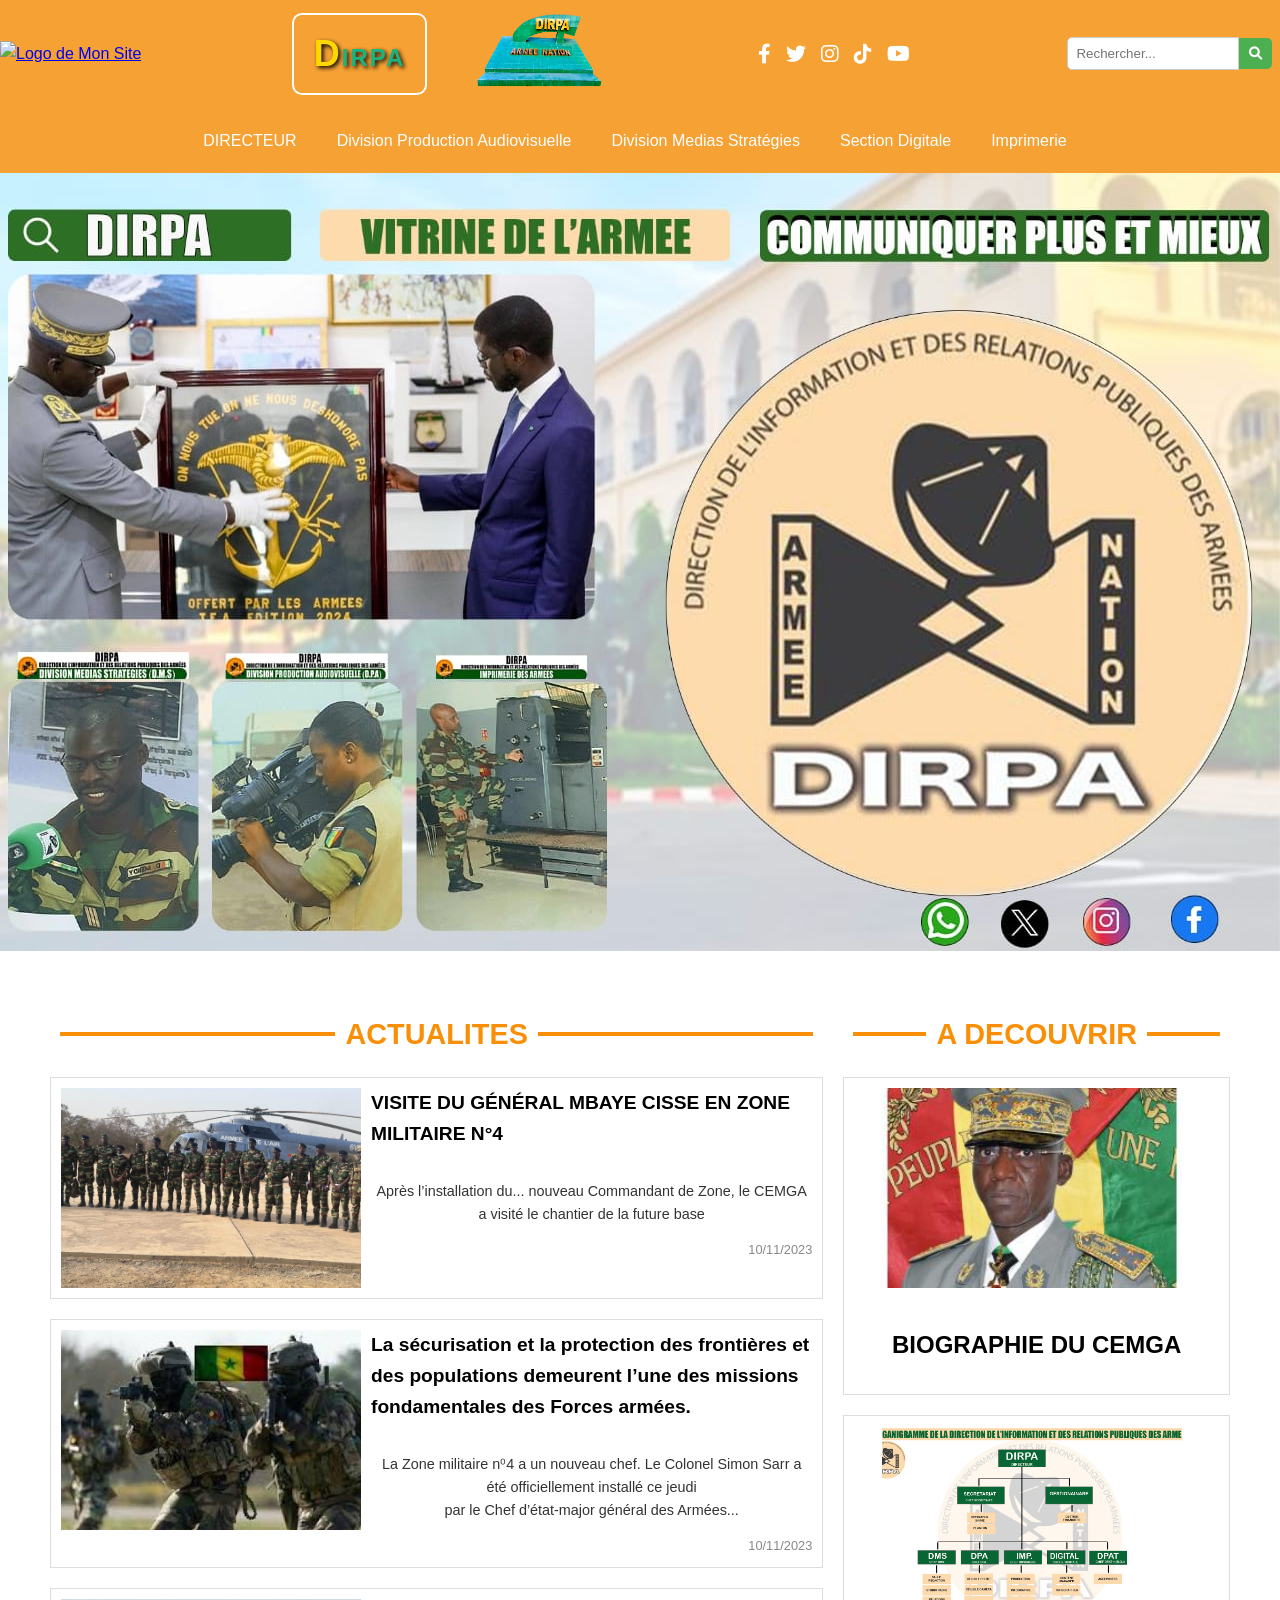
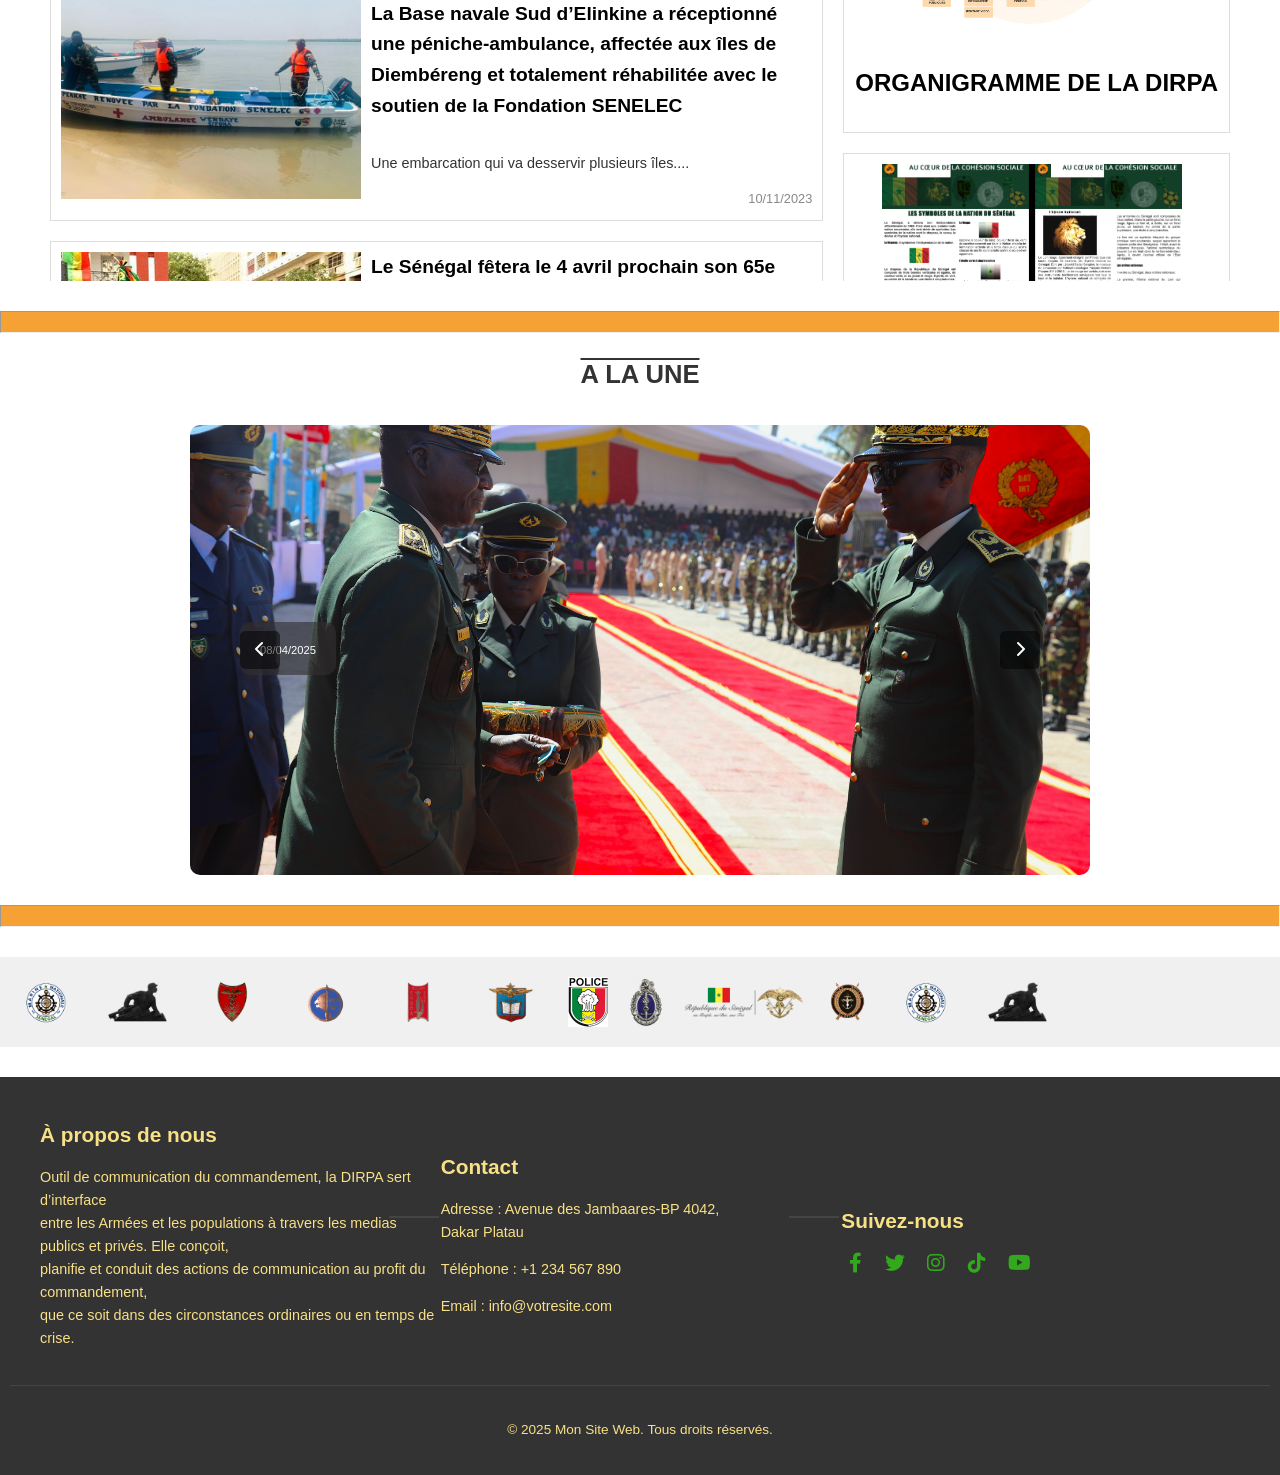
==== commit 0005b69a: "Update index.html" ====
--- a/index.html
+++ b/index.html
@@ -2,11 +2,11 @@
 <html lang="fr">
 <head>
     <meta charset="UTF-8">
-    <meta name="viewport" content="width=device-width, initial-scale=1.0">
+    <meta name="viewport" content="width=device-width,initial-scale=1.0">
     <meta name="keywords" content="militair dirpa armees guerre CEMGA senegal">
     <meta name="author" content="DIOUM Alassane">
     <title>Direction de l’information et des Relations publiques des Armées</title>
-    <link rel="Website icon" type="image/png" href="MEDIA/p2.jpg">
+    <link rel="Website icon" type="png" href="MEDIA/p2.jpg">
     <link rel="stylesheet" href="pro3.css">
     <link rel="stylesheet" href="https://cdnjs.cloudflare.com/ajax/libs/font-awesome/6.0.0/css/all.min.css">
 </head>
@@ -14,16 +14,16 @@
     <header>
         <div class="header-container">
             <div class="header-left">
-                <button id="burger-btn" class="burger-btn" aria-label="Ouvrir le menu de navigation" aria-expanded="false">
+                <button id="burger-btn" class="burger-btn" aria-expanded="false" aria-controls="burger-menu">
                     <i class="fas fa-bars"></i>
                 </button>
                 <div class="logo">
-                    <a href="#"><img src="logo-pays.png" alt="Logo du Sénégal"></a>
-                </div>
-            </div>
-            <nav id="burger-menu" class="burger-menu" aria-label="Menu de navigation mobile">
+                    <a href="#"><img src="logo-pays.png" alt="Logo de Mon Site"></a>
+                </div>
+            </div>
+            <nav id="burger-menu" class="burger-menu">
                 <div class="menu-header">
-                    <button id="close-menu-btn" class="close-menu-btn" aria-label="Fermer le menu de navigation">
+                    <button id="close-menu-btn" class="close-menu-btn">
                         <i class="fas fa-times"></i>
                     </button>
                 </div>
@@ -32,7 +32,7 @@
                     <li><a href="Apro pos.html">À propos</a></li>
                     <li><a href="#">Services</a></li>
                     <li><a href="#">Contact</a></li>
-                </ul>
+                    </ul>
             </nav>
             <div class="header-center">
                 <div class="site-name">
@@ -43,20 +43,20 @@
                 </div>
             </div>
             <div class="social-icons">
-                <a href="https://www.facebook.com/profile.php?id=100066455349864" target="_blank" aria-label="Page Facebook"><i class="fab fa-facebook-f"></i></a>
-                <a href="https://twitter.com/@CHEFDIRPA" target="_blank" aria-label="Compte Twitter"><i class="fab fa-twitter"></i></a>
-                <a href="#" target="_blank" aria-label="Compte Instagram"><i class="fab fa-instagram"></i></a>
-                <a href="https://www.tiktok.com/@dirpa.armees_sn" target="_blank" aria-label="Compte TikTok"><i class="fab fa-tiktok"></i></a>
-                <a href="https://youtube.com/@dirpa4155?si=M4tlUrUKACIum7GP" target="_blank" aria-label="Chaîne YouTube"><i class="fab fa-youtube"></i></a>
-                <div id="search-container" class="search-container">
-                    <input type="text" id="search-input" placeholder="Rechercher...">
-                    <button id="search-button" class="search-button" aria-label="Lancer la recherche">
-                        <i class="fas fa-search"></i>
-                    </button>
-                </div>
-            </div>
-        </div>
-        <nav class="main-nav" aria-label="Menu de navigation principal">
+                <a href="https://www.facebook.com/profile.php?id=100066455349864" target="_blank"><i class="fab fa-facebook-f"></i></a>
+                <a href="https://twitter.com/@CHEFDIRPA" target="_blank"><i class="fab fa-twitter"></i></a>
+                <a href="#" target="_blank"><i class="fab fa-instagram"></i></a>
+                <a href="https://www.tiktok.com/@dirpa.armees_sn" target="_blank"><i class="fab fa-tiktok"></i></a>
+                <a href="https://youtube.com/@dirpa4155?si=M4tlUrUKACIum7GP" target="_blank"><i class="fab fa-youtube"></i></a>
+            </div>
+            <div id="search-container" class="search-container">
+                <input type="text" id="search-input" placeholder="Rechercher...">
+                <button id="search-button" class="search-button">
+                    <i class="fas fa-search"></i>
+                </button>
+            </div>
+        </div>
+        <nav class="main-nav">
             <ul class="nav-list">
                 <li class="nav-item">
                     <a href="#" class="nav-link">DIRECTEUR</a>
@@ -87,30 +87,28 @@
             </ul>
         </nav>
     </header>
-
-    <div class="imagGARDE"><img src="MEDIA/GARD.jpeg" alt="Image d'accueil du site"></div>
-
+    <div class="imagGARDE"><img src="MEDIA/GARD.jpeg" alt="image d'accueil"></div>
     <div class="container">
         <section class="left-section">
             <h2 class="section-title">ACTUALITES</h2>
             <article class="article">
-                <img src="MEDIA/Gk6RUnjXgAAIiLb.jpg" alt="Visite du Général Mbaye Cisse">
+                <img src="MEDIA/Gk6RUnjXgAAIiLb.jpg" alt="Image 1">
                 <div class="article-content">
                     <a href="visit du cemga.html"><h2>VISITE DU GÉNÉRAL MBAYE CISSE EN ZONE MILITAIRE N°4</h2></a>
-                    <p>Après l’installation du nouveau Commandant de Zone, le CEMGA a visité le chantier de la future base</p>
-                    <span class="date">10/11/2023</span>
-                </div>
-            </article>
-            <article class="article">
-                <img src="MEDIA/emat.jpg" alt="Forces armées sénégalaises">
+                    <p>Après l’installation du... nouveau Commandant de Zone, le CEMGA a visité le chantier de la future base</p>
+                    <span class="date">10/11/2023</span>
+                </div>
+            </article>
+            <article class="article">
+                <img src="MEDIA/emat.jpg" alt="Image 1">
                 <div class="article-content">
                     <a href="zoneN4.html"><h2>La sécurisation et la protection des frontières et des populations demeurent l’une des missions fondamentales des Forces armées.</h2></a>
-                    <p>La Zone militaire n⁰4 a un nouveau chef. Le Colonel Simon Sarr a été officiellement installé ce jeudi par le Chef d’état-major général des Armées...</p>
-                    <span class="date">10/11/2023</span>
-                </div>
-            </article>
-            <article class="article">
-                <img src="MEDIA/GlDpIAQXEAAuSAr.jpg" alt="Base Navale Sud d’Elinkine">
+                    <p>La Zone militaire n⁰4 a un nouveau chef. Le Colonel Simon Sarr a été officiellement installé ce jeudi<br> par le Chef d’état-major général des Armées...</p>
+                    <span class="date">10/11/2023</span>
+                </div>
+            </article>
+            <article class="article">
+                <img src="MEDIA/GlDpIAQXEAAuSAr.jpg" alt="Image 1">
                 <div class="article-content">
                     <a href="baseNavalN4.html"><h2>La Base navale Sud d’Elinkine a réceptionné une péniche-ambulance, affectée aux îles de Diembéreng et totalement réhabilitée avec le soutien de la Fondation SENELEC</h2></a>
                     <p>Une embarcation qui va desservir plusieurs îles....</p>
@@ -118,58 +116,55 @@
                 </div>
             </article>
             <article class="article">
-                <img src="MEDIA/download.jpg" alt="Célébration du 4 avril">
+                <img src="MEDIA/download.jpg" alt="Image 1"> 
                 <div class="article-content">
                     <a href="Avril4.html"><h2>Le Sénégal fêtera le 4 avril prochain son 65e anniversaire d'indépendance avec une grande célébration, comprenant un défilé militaire hors du commun.</h2></a>
-                    <p>L'événement mettra particulièrement en évidence la souveraineté stratégique de la nation dans les domaines de la défense et de</p>
-                    <span class="date">10/11/2023</span>
-                </div>
-            </article>
-            <article class="article">
-                <img src="MEDIA/GYCNZhbXkAA2QbT.jpg" alt="Opération NAWETAN">
+                    <p>l'événement mettra particulièrement en évidence la souveraineté stratégique de la nation dans les domaines de la défense et de</p>
+                    <span class="date">10/11/2023</span>
+                </div>
+            </article>
+            <article class="article">
+                <img src="MEDIA/GYCNZhbXkAA2QbT.jpg" alt="Image 1"> 
                 <div class="article-content">
                     <a href="nawrtane.html"><h2>Les Armées, conjointement avec la Gendarmerie nationale et les parcs nationaux, ont lancé l'opération NAWETAN depuis le 13 septembre 2024 dans la zone de la FALÉMÉ.</h2></a>
-                    <p>cette opération entre dans le cadre des activités permanentes des FDS visant à prévenir d'éventuelles</p>
-                    <span class="date">10/11/2023</span>
-                </div>
-            </article>
-            <article class="article">
-                <iframe src="https://www.youtube.com/embed/dQw4w9WgXcQ" title="YouTube video player" frameborder="0" allow="accelerometer; autoplay; clipboard-write; encrypted-media; gyroscope; picture-in-picture; web-share" referrerpolicy="strict-origin-when-cross-origin" allowfullscreen></iframe>
-                <div class="article-content">
-                    </div>
+                    <p>cette opération entre dans le cadre des activités <br> permanentes des FDS visant à prévenir d'éventuelles</p>
+                    <span class="date">10/11/2023</span>
+                </div>
+            </article>
+            <article class="article">
+                <iframe width="560" height="315" src="https://www.youtube.com/embed/WeNfExlkNZU?si=0P1k-4X4CtDHpziL" title="YouTube video player" frameborder="0" allow="accelerometer; autoplay; clipboard-write; encrypted-media; gyroscope; picture-in-picture, web-share" referrerpolicy="strict-origin-when-cross-origin" allowfullscreen></iframe>
+                <div class="article-content"></div>
             </article>
         </section>
-
         <section class="right-section">
             <h2 class="section-title">A DECOUVRIR</h2>
             <article class="article">
-                <a href="cemga.html"><img src="MEDIA/photo cemga (1).jpg" alt="Photo du CEMGA"></a>
+                <a href="cemga.html"><img src="MEDIA/photo cemga (1).jpg" alt="Image 3"></a>
                 <a href="cemga.html"><h2>BIOGRAPHIE DU CEMGA</h2></a>
             </article>
             <article class="article">
-                <a href="ORGANIGRAMME.html"><img src="MEDIA/Plan de travail 1 copie.png" alt="Organigramme de la DIRPA"></a>
+                <a href="ORGANIGRAMME.html"><img src="MEDIA/Plan de travail 1 copie.png" alt="Image 3"></a>
                 <a href="ORGANIGRAMME.html"><h2>ORGANIGRAMME DE LA DIRPA</h2></a>
             </article>
             <article class="article">
-                <a href="symbol.html"><img src="MEDIA/les symboles de la nation.jpg" alt="Symboles de la nation"></a>
-                <a href="symbol.html"><h2>Les symboles de la nation</h2></a>
-            </article>
-            <article class="article">
-                <a href="hommage.html"><img src="MEDIA/hommage au feu Adjudant Diouf.png" alt="Hommage à l'Adjudant Diouf"></a>
-                <a href="hommage.html"><h2>Hommage au feu Adjudant Diouf</h2></a>
-            </article>
-            <article class="article">
-                <iframe src="https://www.youtube.com/embed/dQw4w9WgXcQ" title="YouTube video player" frameborder="0" allow="accelerometer; autoplay; clipboard-write; encrypted-media; gyroscope; picture-in-picture; web-share" referrerpolicy="strict-origin-when-cross-origin" allowfullscreen></iframe>
+                <a href="symbol.html"><img src="MEDIA/les symboles de la nation.jpg" alt="Image 3"></a>
+                <a href="symbol.html"><h2>les symboles de la nation</h2></a>
+            </article>
+            <article class="article">
+                <a href="hommage.html"><img src="MEDIA/hommage au feu Adjudant Diouf.png" alt="Image 3"></a>
+                <a href="hommage.html"><h2>hommage au feu Adjudant Diouf</h2></a>
+            </article>
+            <article class="article">
+                <iframe width="560" height="315" src="https://www.youtube.com/embed/WeNfExlkNZU?si=0P1k-4X4CtDHpziL" title="YouTube video player" frameborder="0" allow="accelerometer; autoplay; clipboard-write; encrypted-media, gyroscope; picture-in-picture, web-share" referrerpolicy="strict-origin-when-cross-origin" allowfullscreen></iframe>
             </article>
         </section>
     </div>
-
     <div class="EspaceHR"><hr><h2>A LA UNE</h2></div>
 
     <div class="fixed-size-slider-container">
         <div class="fixed-size-slider">
             <div class="slide active">
-                <img src="MEDIA/2Q1A8543.JPG" alt="Description de la photo 1">
+                <img src="MEDIA/2Q1A8543.JPG" alt="Description de la photo 1"> 
                 <div class="slide-info">
                     <div>
                         <a href="#"><h2> </h2></a>
@@ -197,50 +192,48 @@
             </div>
         </div>
         <div class="slider-controls">
-            <button class="prev-btn" aria-label="Diapositive précédente"><i class="fas fa-chevron-left"></i></button>
-            <button class="next-btn" aria-label="Diapositive suivante"><i class="fas fa-chevron-right"></i></button>
+            <button class="prev-btn"><i class="fas fa-chevron-left"></i></button>
+            <button class="next-btn"><i class="fas fa-chevron-right"></i></button>
         </div>
     </div>
-
     <div class="EspaceHR"><hr></div>
-
     <div class="partners-band">
         <div class="partners-container">
             <a href="https://www.partenaire1.com" target="_blank" class="partner-logo">
-                <img src="MEDIA/Marine.png" alt="Logo Marine Nationale">
+                <img src="MEDIA/Marine.png" alt="Logo Partenaire 1">
             </a>
             <a href="https://www.partenaire2.com" target="_blank" class="partner-logo">
-                <img src="MEDIA/EMAT.png" alt="Logo EMAT">
+                <img src="MEDIA/EMAT.png" alt="Logo Partenaire 2">
             </a>
             <a href="https://www.partenaire3.com" target="_blank" class="partner-logo">
-                <img src="MEDIA/EMS.png" alt="Logo EMS">
+                <img src="MEDIA/EMS.png" alt="Logo Partenaire 3">
             </a>
             <a href="https://www.partenaire4.com" target="_blank" class="partner-logo">
-                <img src="MEDIA/ENOA.png" alt="Logo ENOA">
+                <img src="MEDIA/ENOA.png" alt="Logo Partenaire 4">
             </a>
             <a href="https://www.partenaire5.com" target="_blank" class="partner-logo">
-                <img src="MEDIA/ENSOA.png" alt="Logo ENSOA">
+                <img src="MEDIA/ENSOA.png" alt="Logo Partenaire 5">
             </a>
             <a href="https://www.partenaire6.com" target="_blank" class="partner-logo">
-                <img src="MEDIA/EAA.png" alt="Logo EAA">
+                <img src="MEDIA/EAA.png" alt="Logo Partenaire 6">
             </a>
             <a href="https://www.partenaire7.com" target="_blank" class="partner-logo">
-                <img src="MEDIA/POLICE2.jpg" alt="Logo Police">
+                <img src="MEDIA/POLICE2.jpg" alt="Logo Partenaire 7">
             </a>
             <a href="https://www.partenaire8.com" target="_blank" class="partner-logo">
-                <img src="MEDIA/gendarmeri.png" alt="Logo Gendarmerie">
+                <img src="MEDIA/gendarmeri.png" alt="Logo Partenaire 8">
             </a>
             <a href="https://www.partenaire1.com" target="_blank" class="partner-logo">
-                <img src="MEDIA/EMGA.png" alt="Logo EMGA">
+                <img src="MEDIA/EMGA.png" alt="Logo Partenaire 1">
             </a>
             <a href="https://www.partenaire1.com" target="_blank" class="partner-logo">
-                <img src="MEDIA/mfa.png" alt="Logo MFA">
+                <img src="MEDIA/mfa.png" alt="Logo Partenaire 1">
             </a>
             <a href="https://www.partenaire2.com" target="_blank" class="partner-logo">
-                <img src="MEDIA/Marine.png" alt="Logo Marine Nationale">
+                <img src="MEDIA/Marine.png" alt="Logo Partenaire 2">
             </a>
             <a href="https://www.partenaire3.com" target="_blank" class="partner-logo">
-                <img src="MEDIA/EMAT.png" alt="Logo EMAT">
+                <img src="MEDIA/EMAT.png" alt="Logo Partenaire 3">
             </a>
         </div>
     </div>
@@ -249,4 +242,35 @@
         <div class="footer-container">
             <div class="footer-section">
                 <h3>À propos de nous</h3>
-                <p>Outil de communication du commandement, la DIRPA sert d’interface entre
+                <p>Outil de communication du commandement, la DIRPA sert d’interface<br> entre les Armées et les populations à travers les medias publics et privés. Elle conçoit,<br> planifie et conduit des actions de communication au profit du commandement,<br> que ce soit dans des circonstances ordinaires ou en temps de crise.</p>
+            </div>
+            <div class="ligne">
+                <hr>
+            </div>
+            <div class="footer-section">
+                <h3>Contact</h3>
+                <p>Adresse : Avenue des Jambaares-BP 4042,<br> Dakar Platau</p>
+                <p>Téléphone : +1 234 567 890</p>
+                <p>Email : info@votresite.com</p>
+            </div>
+            <div class="ligne">
+                <hr>
+            </div>
+            <div class="footer-section">
+                <h3>Suivez-nous</h3>
+                <div class="social-icons-footer">
+                    <a href="https://www.facebook.com/profile.php?id=100066455349864" target="_blank"><i class="fab fa-facebook-f"></i></a>
+                    <a href="https://twitter.com/@CHEFDIRPA" target="_blank"><i class="fab fa-twitter"></i></a>
+                    <a href="#" target="_blank"><i class="fab fa-instagram"></i></a>
+                    <a href="https://www.tiktok.com/@dirpa.armees_sn" target="_blank"><i class="fab fa-tiktok"></i></a>
+                    <a href="https://youtube.com/@dirpa4155?si=M4tlUrUKACIum7GP" target="_blank"><i class="fab fa-youtube"></i></a>
+                </div>
+            </div>
+        </div>
+        <div class="footer-bottom">
+            <p>© 2025 Mon Site Web. Tous droits réservés.</p>
+        </div>
+    </footer>
+    <script src="pro3.js"></script>
+</body>
+</html>
